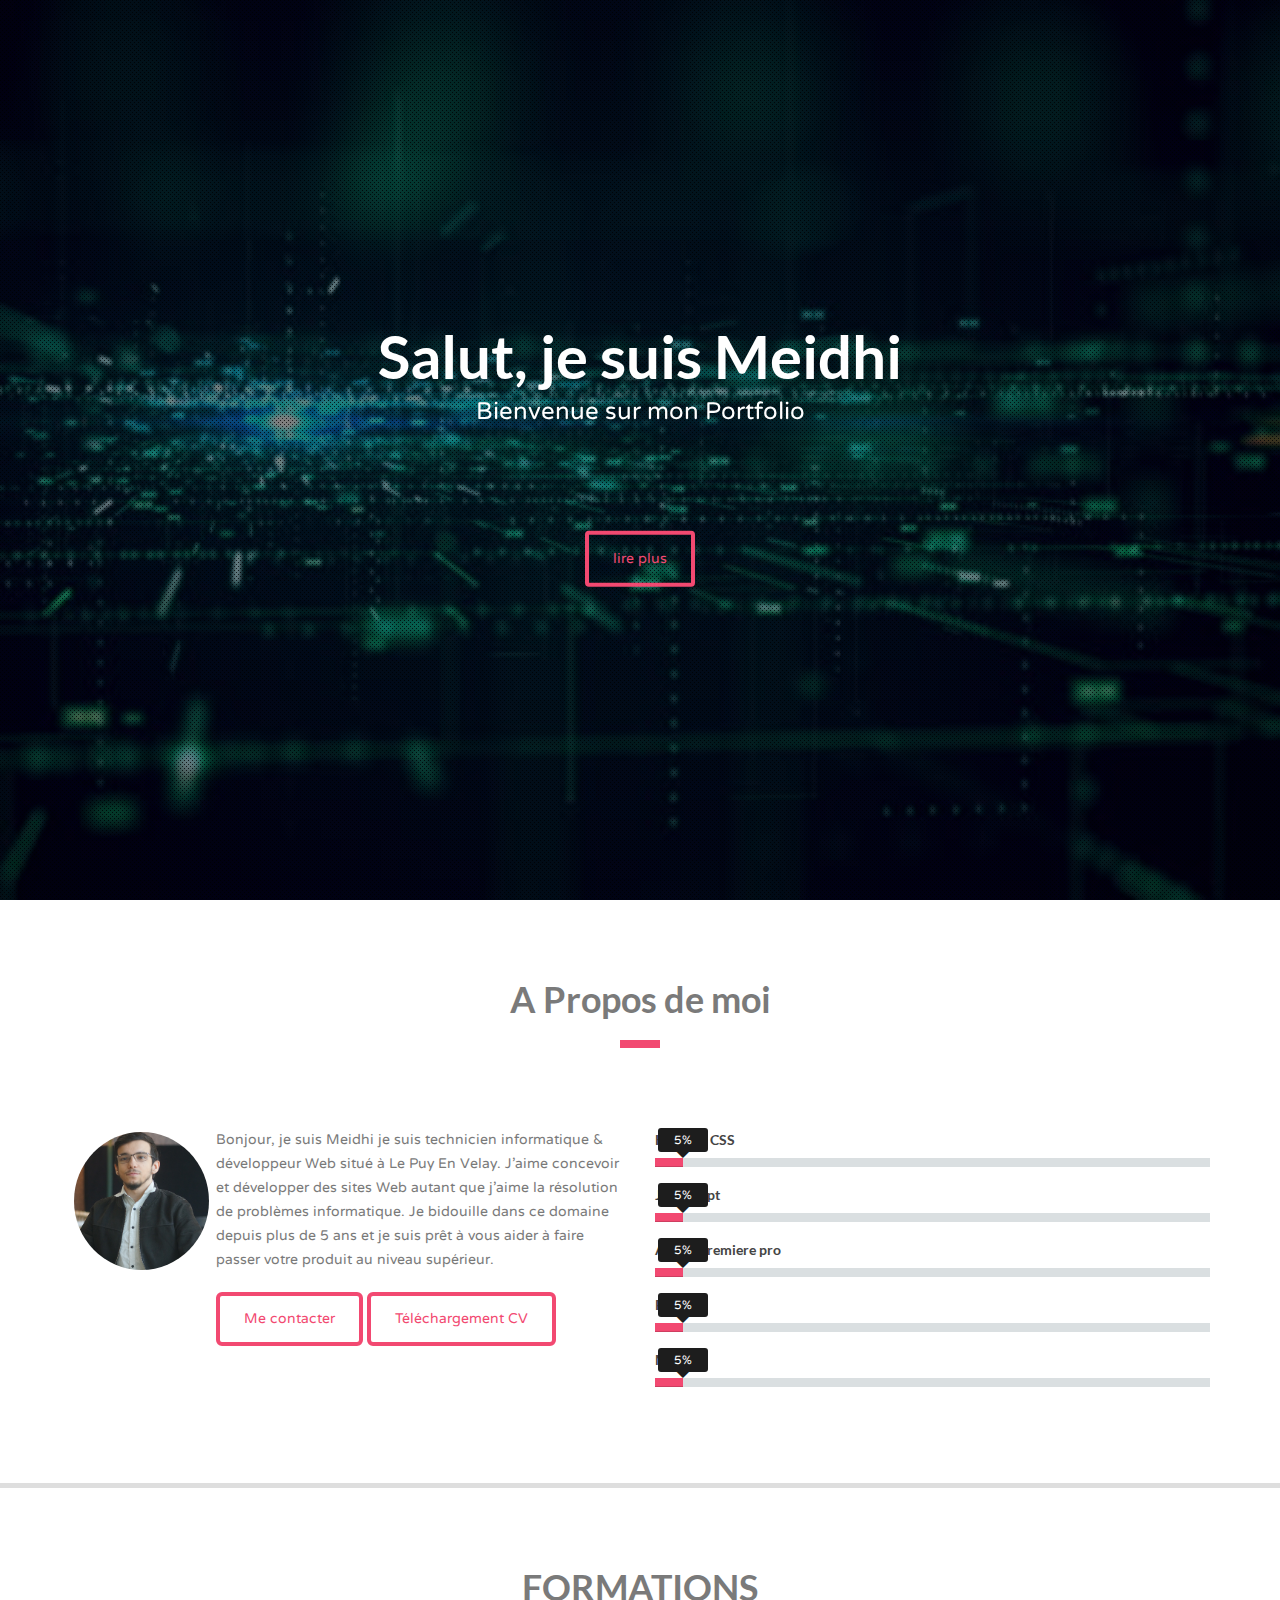
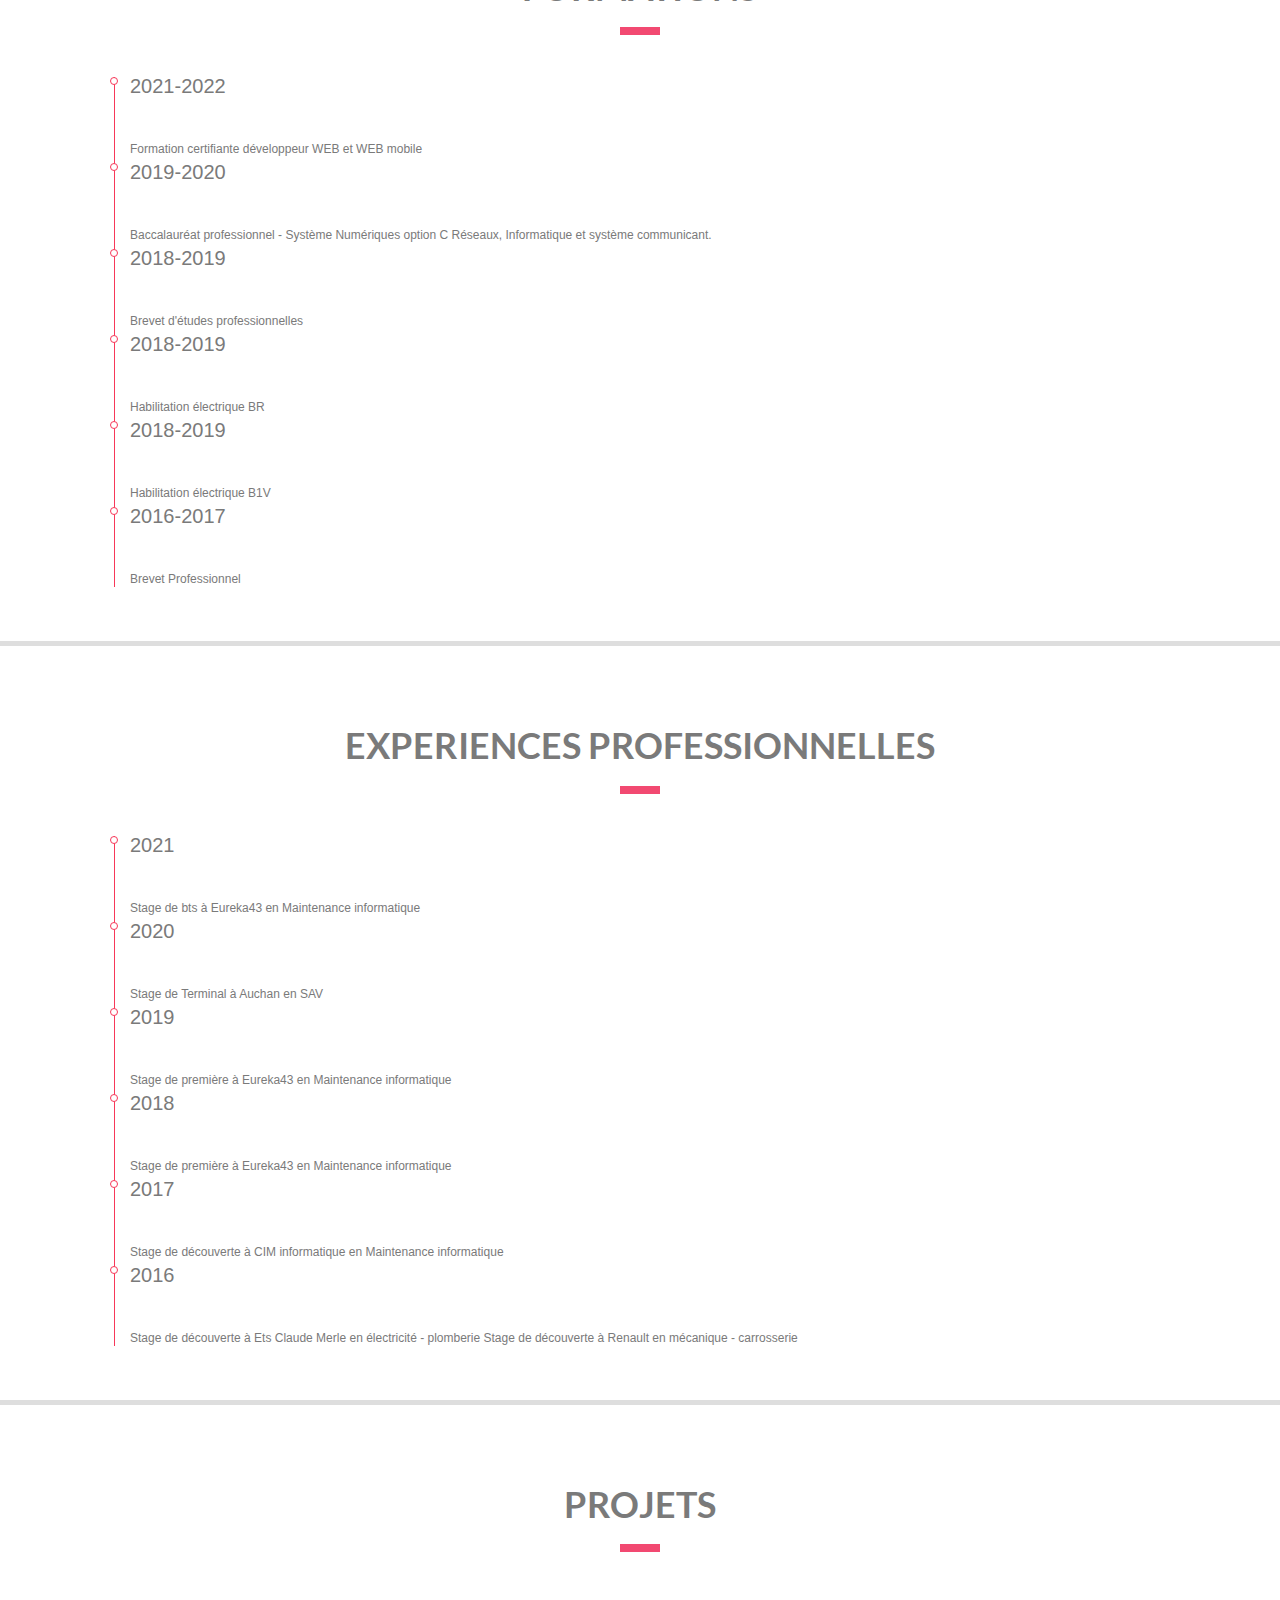
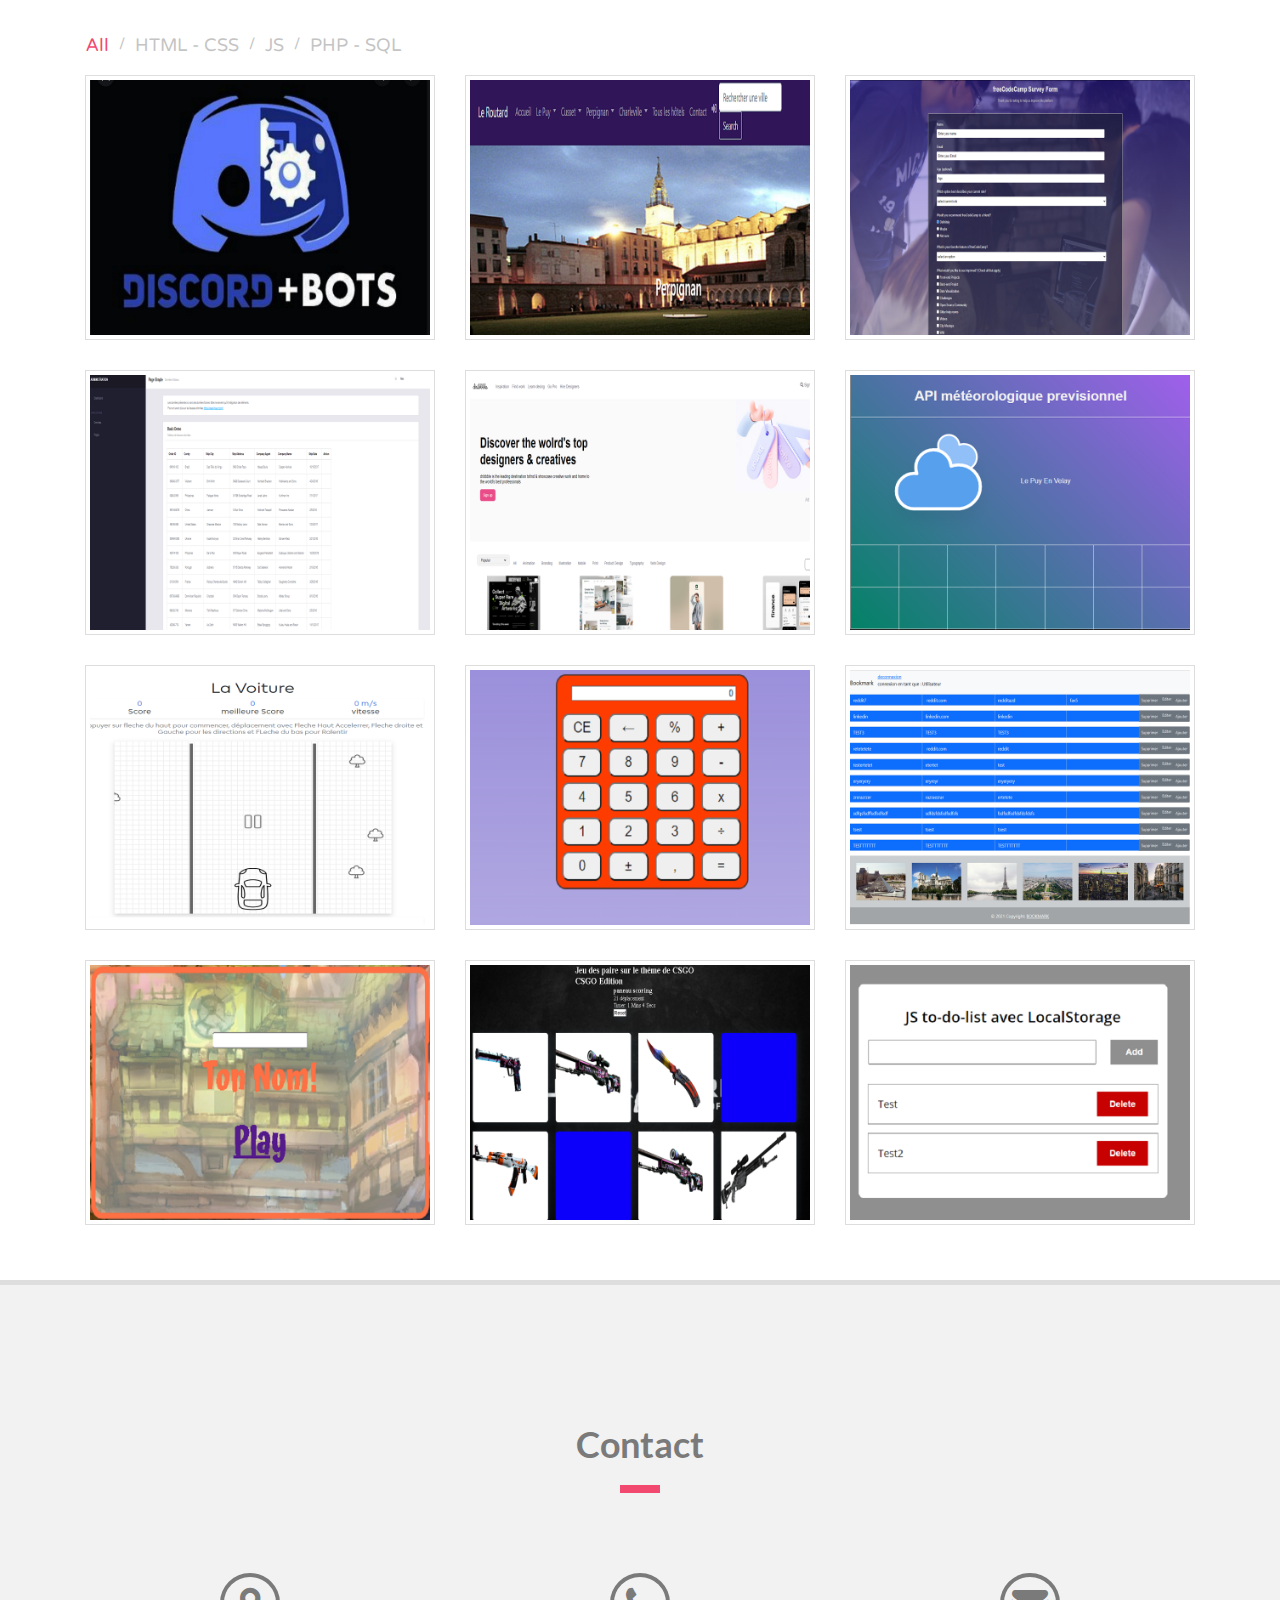
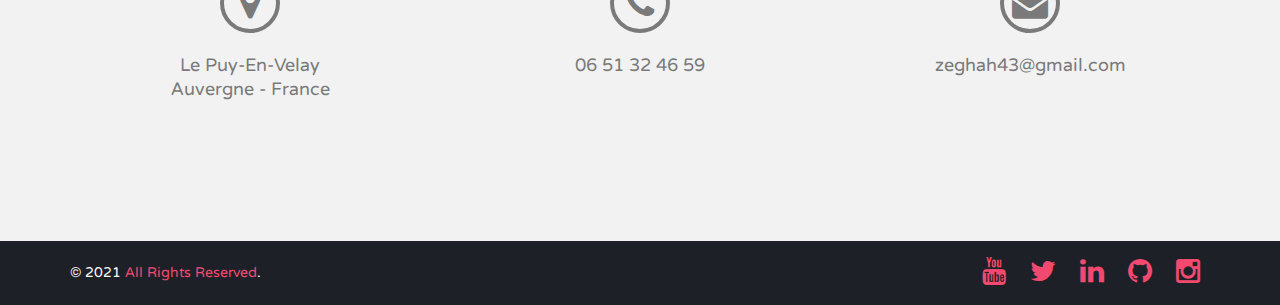
==== index.html @ a4dbe5b5 "0" ====
<!DOCTYPE html>
<html lang="fr">
  <head>
    <meta charset="utf-8" />
    <meta name="viewport" content="width=device-width, initial-scale=1.0" />
    <meta name="description" content="" />
    <meta name="author" content="mxopolokill" />

    <!--incon perso entete site-->
    <link rel="icon" type="image/png" sizes="16x16" href="img/icon.png" />

    <title>Mon portfolio</title>

    <!-- Bootstrap CSS -->
    <link href="css/bootstrap.min.css" rel="stylesheet" />

    <!-- CSS  -->

    <link href="css/style.css" rel="stylesheet" />
    <link href="css/ekko-lightbox.css" rel="stylesheet" />
    <link href="css/flexslider.css" rel="stylesheet" />
    <link href="css/animate.min.css" rel="stylesheet" />
    <link href="font-awesome/css/font-awesome.min.css" rel="stylesheet" />
    <link href="css/bootstrap-theme.min.css" rel="stylesheet" />
  </head>

  <body>
    <!-- NavBar -->
    <div id="boxWrapp">
      <div class="main-nav clearfix">
        <!-- navbar -->
        <nav class="navbar navbar-inverse">
          <div class="container-fluid">
            <!-- groupage pour ecran mobile-->
            <div class="navbar-header">
              <button
                type="button"
                class="navbar-toggle"
                data-toggle="collapse"
                data-target="#NavCol"
              >
                <span class="sr-only">navigation</span>
                <span class="icon-bar"></span>
                <span class="icon-bar"></span>
                <span class="icon-bar"></span>
              </button>
            </div>
          </div>

          <!-- lien navbar, forms est autre contenu -->
          <div class="collapse navbar-collapse" id="NavCol">
            <ul class="nav navbar-nav navbar-right">
              <li class="current">
                <a href="#about" class="linear">Accueil</a>
              </li>

              <li><a href="#aboutMore" class="linear">About</a></li>
              <li><a href="#aboutMore2" class="linear">Formation</a></li>
              <li><a href="#aboutMore3" class="linear">Expérience</a></li>
              <li><a href="#work" class="linear">Projets</a></li>
              <li><a href="#contact" class="linear">Contact</a></li>
            </ul>
          </div>
        </nav>
        <!-- /navbar -->
      </div>
    </div>
    <!-- /NavBar -->

    <!-- Image Header -->
    <div id="about" class="header">
      <div class="maskHeader"></div>
      <div class="main-caption">
        <!-- slide -->
        <div id="flex-head" class="flexslider">
          <ul class="slides">
            <li>
              <h1>Salut, je suis Meidhi</h1>
              <h2>Bienvenue sur mon Portfolio</h2>
            </li>
            <li>
              <h1>je suis technicien informatique & développeur Web</h1>
              <h2>
                Passionné par la résolution de problèmes informatique avec
                simplicité.
              </h2>
            </li>
            <li>
              <h1>je suis Community Manager pour UNAGI ESPORT</h1>
              <h2>La Gestion de groupe et de projets interessant</h2>
            </li>
          </ul>
        </div>
        <!-- /slide -->
        <a
          href="#aboutMore"
          class="btn btnAbout btn-clear border-color color-primary btn-lglinear"
          >lire plus</a
        >
      </div>
    </div>

    <!-- contenu -->
    <div id="aboutMore" class="page">
      <div class="container">
        <div class="row">
          <div class="col-md-10 col-md-offset-1">
            <div class="build title-page">
              <h2 class="text-center">A Propos de moi</h2>
              <div class="line-title bg-primary"></div>
            </div>
          </div>
        </div>

        <div class="row">
          <div class="col-md-6">
            <div class="build main-about">
              <div class="row">
                <div class="col-md-3">
                  <div class="main-avatar text-center">
                    <div class="avatar img-thumbnail img-circle">
                      <img src="img/portfolio/avartar.png" alt="avatar" />
                    </div>
                  </div>
                </div>
                <div class="col-md-9">
                  <div class="about-content">
                    <p>
                      Bonjour, je suis Meidhi je suis technicien informatique &
                      développeur Web situé à Le Puy En Velay. J'aime concevoir
                      et développer des sites Web autant que j'aime la
                      résolution de problèmes informatique. Je bidouille dans ce
                      domaine depuis plus de 5 ans et je suis prêt à vous aider
                      à faire passer votre produit au niveau supérieur.
                    </p>
                    <a
                      href="#contact"
                      class="btn btn-clear btn-lg border-color linear hire"
                      >Me contacter</a
                    >
                    <a
                      href="./projets/cv/CV.pdf"
                      class="btn btn-clear btn-lg border-color linear hire"
                      >Téléchargement CV</a
                    >
                  </div>
                </div>
              </div>
            </div>
          </div>
          <!--/contenu -->

          <!--Progress Bar-->
          <div class="col-md-6">
            <div class="build progressbar-a">
              <div class="wrapp-progress">
                <p class="pull-left">HTML & CSS</p>
                <div class="progress">
                  <div
                    class="progress-bar clearfix"
                    role="progressbar"
                    aria-valuenow="80"
                    aria-valuemin="0"
                    aria-valuemax="100"
                    style="width: 0%"
                  >
                    <span class="precent-value"></span>
                    <i class="fa fa-caret-down"></i>
                  </div>
                </div>
              </div>

              <div class="wrapp-progress">
                <p class="pull-left">JavaScript</p>
                <div class="progress">
                  <div
                    class="progress-bar clearfix"
                    role="progressbar"
                    aria-valuenow="65"
                    aria-valuemin="0"
                    aria-valuemax="100"
                    style="width: 0%"
                  >
                    <span class="precent-value"></span>
                    <i class="fa fa-caret-down"></i>
                  </div>
                </div>
              </div>

              <div class="wrapp-progress">
                <p class="pull-left">Adobe premiere pro</p>
                <div class="progress">
                  <div
                    class="progress-bar clearfix"
                    role="progressbar"
                    aria-valuenow="95"
                    aria-valuemin="0"
                    aria-valuemax="100"
                    style="width: 0%"
                  >
                    <span class="precent-value"></span>
                    <i class="fa fa-caret-down"></i>
                  </div>
                </div>
              </div>

              <div class="wrapp-progress">
                <p class="pull-left">PHP</p>
                <div class="progress">
                  <div
                    class="progress-bar clearfix"
                    role="progressbar"
                    aria-valuenow="55"
                    aria-valuemin="0"
                    aria-valuemax="100"
                    style="width: 0%"
                  >
                    <span class="precent-value"></span>
                    <i class="fa fa-caret-down"></i>
                  </div>
                </div>
              </div>

              <div class="wrapp-progress">
                <p class="pull-left">MYSQL</p>
                <div class="progress">
                  <div
                    class="progress-bar clearfix"
                    role="progressbar"
                    aria-valuenow="89"
                    aria-valuemin="0"
                    aria-valuemax="100"
                    style="width: 0%"
                  >
                    <span class="precent-value"></span>
                    <i class="fa fa-caret-down"></i>
                  </div>
                </div>
              </div>
            </div>
          </div>
          <!--/Progress Bar-->
        </div>
      </div>
    </div>
    <!-- /contenu -->

    <!-- FORMATION -->
    <div id="aboutMore2" class="page">
      <div class="container">
        <div class="row">
          <div class="col-md-10 col-md-offset-1">
            <div class="build title-page">
              <h2 class="text-center">FORMATIONS</h2>
              <div class="line-title bg-primary"></div>
            </div>
          </div>
        </div>
        <div class="_3wCF1MbG">
          <ul class="_33F3d3wx" data-test-selector="item-detail-attributes">
            <li class="_1kjZq8SW">
              <div class="_1_wPcfxg">
                <div class="_2N8qvg4M">
                  <h2 class="_30Ix8WH2">2021-2022</h2>
                  <span class="MXvEtw85"
                    >Formation certifiante développeur WEB et WEB mobile</span
                  >
                </div>
              </div>
            </li>
            <li class="_1kjZq8SW">
              <div class="_1_wPcfxg">
                <div class="_2N8qvg4M">
                  <h2 class="_30Ix8WH2">2019-2020</h2>
                  <span class="MXvEtw85"
                    >Baccalauréat professionnel - Système Numériques option C
                    Réseaux, Informatique et système communicant.</span
                  >
                </div>
              </div>
            </li>

            <li class="_1kjZq8SW">
              <div class="_1_wPcfxg">
                <div class="_2N8qvg4M">
                  <h2 class="_30Ix8WH2">2018-2019</h2>
                  <span class="MXvEtw85">Brevet d'études professionnelles</span>
                </div>
              </div>
            </li>

            <li class="_1kjZq8SW">
              <div class="_1_wPcfxg">
                <div class="_2N8qvg4M">
                  <h2 class="_30Ix8WH2">2018-2019</h2>
                  <span class="MXvEtw85">Habilitation électrique BR</span>
                </div>
              </div>
            </li>

            <li class="_1kjZq8SW">
              <div class="_1_wPcfxg">
                <div class="_2N8qvg4M">
                  <h2 class="_30Ix8WH2">2018-2019</h2>
                  <span class="MXvEtw85">Habilitation électrique B1V</span>
                </div>
              </div>
            </li>

            <li class="_1kjZq8SW">
              <div class="_1_wPcfxg">
                <div class="_2N8qvg4M">
                  <h2 class="_30Ix8WH2">2016-2017</h2>
                  <span class="MXvEtw85">Brevet Professionnel</span>
                </div>
              </div>
            </li>
          </ul>
        </div>
      </div>
    </div>
    <!--/formation -->

    <!-- Expérience -->
    <div id="aboutMore3" class="page">
      <div class="container">
        <div class="row">
          <div class="col-md-10 col-md-offset-1">
            <div class="build title-page">
              <h2 class="text-center">EXPERIENCES PROFESSIONNELLES</h2>
              <div class="line-title bg-primary"></div>
            </div>
          </div>
        </div>
        <div class="_3wCF1MbG">
          <ul class="_33F3d3wx" data-test-selector="item-detail-attributes">
            <li class="_1kjZq8SW">
              <div class="_1_wPcfxg">
                <div class="_2N8qvg4M">
                  <h2 class="_30Ix8WH2">2021</h2>
                  <span class="MXvEtw85"
                    >Stage de bts à Eureka43 en Maintenance informatique</span
                  >
                </div>
              </div>
            </li>

            <li class="_1kjZq8SW">
              <div class="_1_wPcfxg">
                <div class="_2N8qvg4M">
                  <h2 class="_30Ix8WH2">2020</h2>
                  <span class="MXvEtw85"
                    >Stage de Terminal à Auchan en SAV</span
                  >
                </div>
              </div>
            </li>

            <li class="_1kjZq8SW">
              <div class="_1_wPcfxg">
                <div class="_2N8qvg4M">
                  <h2 class="_30Ix8WH2">2019</h2>
                  <span class="MXvEtw85"
                    >Stage de première à Eureka43 en Maintenance
                    informatique</span
                  >
                </div>
              </div>
            </li>

            <li class="_1kjZq8SW">
              <div class="_1_wPcfxg">
                <div class="_2N8qvg4M">
                  <h2 class="_30Ix8WH2">2018</h2>
                  <span class="MXvEtw85"
                    >Stage de première à Eureka43 en Maintenance
                    informatique</span
                  >
                </div>
              </div>
            </li>
            <li class="_1kjZq8SW">
              <div class="_1_wPcfxg">
                <div class="_2N8qvg4M">
                  <h2 class="_30Ix8WH2">2017</h2>
                  <span class="MXvEtw85"
                    >Stage de découverte à CIM informatique en Maintenance
                    informatique</span
                  >
                </div>
              </div>
            </li>

            <li class="_1kjZq8SW">
              <div class="_1_wPcfxg">
                <div class="_2N8qvg4M">
                  <h2 class="_30Ix8WH2">2016</h2>
                  <span class="MXvEtw85"
                    >Stage de découverte à Ets Claude Merle en électricité -
                    plomberie</span
                  >
                  <span class="MXvEtw85"
                    >Stage de découverte à Renault en mécanique -
                    carrosserie</span
                  >
                </div>
              </div>
            </li>
          </ul>
        </div>
      </div>
    </div>
    <!-- /Expérience -->

    <!-- Portfolio -->
    <div id="work" class="page clearfix">
      <div class="container">
        <div class="row">
          <div class="col-md-10 col-md-offset-1">
            <div class="build title-page">
              <h2 class="text-center">PROJETS</h2>
              <div class="line-title bg-primary"></div>
            </div>
          </div>
        </div>
        <div class="col-md-12">
          <ul id="filterOptions" class="clearfix">
            <li class="cur">
              <a class="btn btn-link linear" href="#" data-group="all">All</a>
            </li>
            <li><span>/</span></li>
            <li>
              <a class="btn btn-link linear" href="#" data-group="HTML - CSS"
                >HTML - CSS</a
              >
            </li>
            <li><span>/</span></li>
            <li>
              <a class="btn btn-link linear" href="#" data-group="JS">JS</a>
            </li>
            <li><span>/</span></li>
            <li>
              <a class="btn btn-link linear" href="#" data-group="PHP - SQL"
                >PHP - SQL</a
              >
            </li>
          </ul>
        </div>
        <div class="col-md-12">
          <div class="folio-content clearfix">
            <div class="row">
              <div class="container_folio clearfix gallery" id="grid">
                <div
                  class="col-xs-12 col-sm-4 col-md-4 box"
                  data-groups='["all", "JS"]'
                >
                  <div class="folio-img">
                    <div class="portfolio-item">
                      <div class="thumbnail">
                        <div class="thumb-img">
                          <div class="link-attr">
                            <a
                              href="img/portfolio/BOTDISCORD.png"
                              data-gallery="global-gallery"
                              data-parent=""
                              data-toggle="lightbox"
                              data-title="BOT discord - NodeJS"
                              class="link-search animated linear"
                              ><i class="fa fa-search"></i
                            ></a>
                            <a
                              href="https://github.com/mxopolokill/mon-bot47"
                              class="link-chain animated linear"
                            >
                              <i class="fa fa-chain"></i>
                            </a>
                          </div>
                          <img
                            class="linear img-portfolio img-responsive"
                            src="img/portfolio/BOTDISCORD.png"
                            alt="This Is Image"
                          />
                          <div class="folio-caption">
                            <i class="fa fa-caret-up"></i>
                            <p>BOT discord - NodeJS</p>
                          </div>
                        </div>
                      </div>
                    </div>
                  </div>
                </div>
                <div
                  class="col-xs-12 col-sm-4 col-md-4 box"
                  data-groups='["all", "PHP - SQL"]'
                >
                  <div class="folio-img">
                    <div class="portfolio-item">
                      <div class="thumbnail">
                        <div class="thumb-img">
                          <div class="link-attr">
                            <a
                              href="img/portfolio/SitePHP.png"
                              data-gallery="global-gallery"
                              data-parent=""
                              data-toggle="lightbox"
                              data-title="Mon premier Site PHP"
                              class="link-search animated linear"
                              ><i class="fa fa-search"></i
                            ></a>
                            <a
                              href="https://github.com/mxopolokill/Site-internet"
                              class="link-chain animated linear"
                              ><i class="fa fa-chain"></i
                            ></a>
                          </div>
                          <img
                            class="linear img-portfolio img-responsive"
                            src="img/portfolio/SitePHP.png"
                            alt="This Is Image"
                          />
                          <div class="link">
                            <a href="#">Mon premier Site PHP</a>
                          </div>
                          <div class="folio-caption">
                            <i class="fa fa-caret-up"></i>
                            <p>Mon premier Site PHP</p>
                          </div>
                        </div>
                      </div>
                    </div>
                  </div>
                </div>
                <div
                  class="col-xs-12 col-sm-4 col-md-4 box"
                  data-groups='["all",  "HTML - CSS"]'
                >
                  <div class="folio-img">
                    <div class="portfolio-item">
                      <div class="thumbnail">
                        <div class="thumb-img">
                          <div class="link-attr">
                            <a
                              href="img/portfolio/Formulaire.png"
                              data-gallery="global-gallery"
                              data-parent=""
                              data-toggle="lightbox"
                              data-title="Formulaire - html CSS"
                              class="link-search animated linear"
                              ><i class="fa fa-search"></i
                            ></a>
                            <a
                              href="https://github.com/mxopolokill/Brief/tree/main/1-d%C3%A9buter_en_HTML-CSS/projet%202%20-%20Formulaire"
                              class="link-chain animated linear"
                              ><i class="fa fa-chain"></i
                            ></a>
                          </div>
                          <img
                            class="linear img-portfolio img-responsive"
                            src="img/portfolio/Formulaire.png"
                            alt="This Is Image"
                          />
                          <div class="link">
                            <a href="#">Formulaire - html CSS</a>
                          </div>
                          <div class="folio-caption">
                            <i class="fa fa-caret-up"></i>
                            <p>Formulaire - html CSS</p>
                          </div>
                        </div>
                      </div>
                    </div>
                  </div>
                </div>
                <div
                  class="col-xs-12 col-sm-4 col-md-4 box"
                  data-groups='["all", "HTML - CSS"]'
                >
                  <div class="folio-img">
                    <div class="portfolio-item">
                      <div class="thumbnail">
                        <div class="thumb-img">
                          <div class="link-attr">
                            <a
                              href="img/portfolio/Administration.png"
                              data-gallery="global-gallery"
                              data-parent=""
                              data-toggle="lightbox"
                              data-title="Panel Administration - html CSS"
                              class="link-search animated linear"
                              ><i class="fa fa-search"></i
                            ></a>
                            <a
                              href="https://github.com/mxopolokill/Brief/tree/main/1-d%C3%A9buter_en_HTML-CSS/Projet_3-Maquette_administration"
                              class="link-chain animated linear"
                              ><i class="fa fa-chain"></i
                            ></a>
                          </div>
                          <img
                            class="linear img-portfolio img-responsive"
                            src="img/portfolio/Administration.png"
                            alt="This Is Image"
                          />
                          <div class="link">
                            <a href="#">Panel Administration - html CSS</a>
                          </div>
                          <div class="folio-caption">
                            <i class="fa fa-caret-up"></i>
                            <p>Panel Administration - html CSS</p>
                          </div>
                        </div>
                      </div>
                    </div>
                  </div>
                </div>
                <div
                  class="col-xs-12 col-sm-4 col-md-4 box"
                  data-groups='["all", "HTML - CSS"]'
                >
                  <div class="folio-img">
                    <div class="portfolio-item">
                      <div class="thumbnail">
                        <div class="thumb-img">
                          <div class="link-attr">
                            <a
                              href="img/portfolio/dribble.png"
                              data-gallery="global-gallery"
                              data-parent=""
                              data-toggle="lightbox"
                              data-title="Maquette Site Dribbble"
                              class="link-search animated linear"
                              ><i class="fa fa-search"></i
                            ></a>
                            <a
                              href="https://github.com/mxopolokill/Brief/tree/main/2%20-%20Analyse%20d'une%20page%20web%2C%20maquettage%20%20int%C3%A9gration"
                              class="link-chain animated linear"
                              ><i class="fa fa-chain"></i
                            ></a>
                          </div>
                          <img
                            class="linear img-portfolio img-responsive"
                            src="img/portfolio/dribble.png"
                            alt="This Is Image"
                          />
                          <div class="link">
                            <a href="#">Maquette Site Dribbble</a>
                          </div>
                          <div class="folio-caption">
                            <i class="fa fa-caret-up"></i>
                            <p>Maquette Site Dribbble</p>
                          </div>
                        </div>
                      </div>
                    </div>
                  </div>
                </div>
                <div
                  class="col-xs-12 col-sm-4 col-md-4 box"
                  data-groups='["all", "JS"]'
                >
                  <div class="folio-img">
                    <div class="portfolio-item">
                      <div class="thumbnail">
                        <div class="thumb-img">
                          <div class="link-attr">
                            <a
                              href="img/portfolio/meteo.png"
                              data-gallery="global-gallery"
                              data-parent=""
                              data-toggle="lightbox"
                              data-title="API METEO -JS"
                              class="link-search animated linear"
                              ><i class="fa fa-search"></i
                            ></a>
                            <a
                              href="https://github.com/mxopolokill/Brief/tree/main/JS/meteo"
                              class="link-chain animated linear"
                              ><i class="fa fa-chain"></i
                            ></a>
                          </div>
                          <img
                            class="linear img-portfolio img-responsive"
                            src="img/portfolio/meteo.png"
                            alt="This Is Image"
                          />
                          <div class="link"><a href="#">API METEO -JS</a></div>
                          <div class="folio-caption">
                            <i class="fa fa-caret-up"></i>
                            <p>API METEO -JS</p>
                          </div>
                        </div>
                      </div>
                    </div>
                  </div>
                </div>
                <div
                  class="col-xs-12 col-sm-4 col-md-4 box"
                  data-groups='["all",  "JS"]'
                >
                  <div class="folio-img">
                    <div class="portfolio-item">
                      <div class="thumbnail">
                        <div class="thumb-img">
                          <div class="link-attr">
                            <a
                              href="img/portfolio/voiture.png"
                              data-gallery="global-gallery"
                              data-parent=""
                              data-toggle="lightbox"
                              data-title="La Voiture - JS"
                              class="link-search animated linear"
                              ><i class="fa fa-search"></i
                            ></a>
                            <a
                              href="./projets/la voiture/index.html"
                              class="link-chain animated linear"
                              ><i class="fa fa-chain"></i
                            ></a>
                          </div>
                          <img
                            class="linear img-portfolio img-responsive"
                            src="img/portfolio/voiture.png"
                            alt="This Is Image"
                          />
                          <div class="link">
                            <a href="#">La Voiture - JS</a>
                          </div>
                          <div class="folio-caption">
                            <i class="fa fa-caret-up"></i>
                            <p>La Voiture - JS</p>
                          </div>
                        </div>
                      </div>
                    </div>
                  </div>
                </div>
                <div
                  class="col-xs-12 col-sm-4 col-md-4 box"
                  data-groups='["all",  "JS"]'
                >
                  <div class="folio-img">
                    <div class="portfolio-item">
                      <div class="thumbnail">
                        <div class="thumb-img">
                          <div class="link-attr">
                            <a
                              href="img/portfolio/calculatrice.png"
                              data-gallery="global-gallery"
                              data-parent=""
                              data-toggle="lightbox"
                              data-title="Calculatrice - JS"
                              class="link-search animated linear"
                              ><i class="fa fa-search"></i
                            ></a>
                            <a
                              href="./projets/calculatrice/index.html"
                              class="link-chain animated linear"
                              ><i class="fa fa-chain"></i
                            ></a>
                          </div>
                          <img
                            class="linear img-portfolio img-responsive"
                            src="img/portfolio/calculatrice.png"
                            alt="This Is Image"
                          />
                          <div class="link">
                            <a href="#">Calculatrice - JS</a>
                          </div>
                          <div class="folio-caption">
                            <i class="fa fa-caret-up"></i>
                            <p>Calculatrice - JS</p>
                          </div>
                        </div>
                      </div>
                    </div>
                  </div>
                </div>
                <div
                  class="col-xs-12 col-sm-4 col-md-4 box"
                  data-groups='["all", "PHP - SQL"]'
                >
                  <div class="folio-img">
                    <div class="portfolio-item">
                      <div class="thumbnail">
                        <div class="thumb-img">
                          <div class="link-attr">
                            <a
                              href="img/portfolio/PHPSQL.png"
                              data-gallery="global-gallery"
                              data-parent=""
                              data-toggle="lightbox"
                              data-title="Site php with SQL"
                              class="link-search animated linear"
                              ><i class="fa fa-search"></i
                            ></a>
                            <a
                              href="https://github.com/mxopolokill/Brief/tree/main/3%20-%20Les%20bases%20en%20PHP%20et%20base%20de%20donn%C3%A9es"
                              class="link-chain animated linear"
                              ><i class="fa fa-chain"></i
                            ></a>
                          </div>
                          <img
                            class="linear img-portfolio img-responsive"
                            src="img/portfolio/PHPSQL.png"
                            alt="This Is Image"
                          />
                          <div class="link">
                            <a href="#">Site php with SQL</a>
                          </div>
                          <div class="folio-caption">
                            <i class="fa fa-caret-up"></i>
                            <p>Site php with SQL</p>
                          </div>
                        </div>
                      </div>
                    </div>
                  </div>
                </div>
                <div
                  class="col-xs-12 col-sm-4 col-md-4 box"
                  data-groups='["all", "JS"]'
                >
                  <div class="folio-img">
                    <div class="portfolio-item">
                      <div class="thumbnail">
                        <div class="thumb-img">
                          <div class="link-attr">
                            <a
                              href="img/portfolio/cassebrique.png"
                              data-gallery="global-gallery"
                              data-parent=""
                              data-toggle="lightbox"
                              data-title="casse brique - JS"
                              class="link-search animated linear"
                              ><i class="fa fa-search"></i
                            ></a>
                            <a
                              href="https://github.com/mxopolokill/Brief/tree/main/5%20-%20cr%C3%A9ation%20d'un%20jeu%202D/picnic-break"
                              class="link-chain animated linear"
                              ><i class="fa fa-chain"></i
                            ></a>
                          </div>
                          <img
                            class="linear img-portfolio img-responsive"
                            src="img/portfolio/cassebrique.png"
                            alt="This Is Image"
                          />
                          <div class="link">
                            <a href="#">Jeu 2D casse brique - JS</a>
                          </div>
                          <div class="folio-caption">
                            <i class="fa fa-caret-up"></i>
                            <p>Jeu 2D casse brique - JS</p>
                          </div>
                        </div>
                      </div>
                    </div>
                  </div>
                </div>
                <div
                  class="col-xs-12 col-sm-4 col-md-4 box"
                  data-groups='["all", "JS"]'
                >
                  <div class="folio-img">
                    <div class="portfolio-item">
                      <div class="thumbnail">
                        <div class="thumb-img">
                          <div class="link-attr">
                            <a
                              href="img/portfolio/jeudepaire.png"
                              data-gallery="global-gallery"
                              data-parent=""
                              data-toggle="lightbox"
                              data-title="memory Game - JS"
                              class="link-search animated linear"
                              ><i class="fa fa-search"></i
                            ></a>
                            <a
                              href="./projets/jeudepaire/index.html"
                              class="link-chain animated linear"
                              ><i class="fa fa-chain"></i
                            ></a>
                          </div>
                          <img
                            class="linear img-portfolio img-responsive"
                            src="img/portfolio/jeudepaire.png"
                            alt="This Is Image"
                          />
                          <div class="link">
                            <a href="#">memory Game - JS</a>
                          </div>
                          <div class="folio-caption">
                            <i class="fa fa-caret-up"></i>
                            <p>memory Game - JS</p>
                          </div>
                        </div>
                      </div>
                    </div>
                  </div>
                </div>
                <div
                  class="col-xs-12 col-sm-4 col-md-4 box"
                  data-groups='["all", "JS"]'
                >
                  <div class="folio-img">
                    <div class="portfolio-item">
                      <div class="thumbnail">
                        <div class="thumb-img">
                          <div class="link-attr">
                            <a
                              href="img/portfolio/To-Do-List.png"
                              data-gallery="global-gallery"
                              data-parent=""
                              data-toggle="lightbox"
                              data-title="To-Do-List LocalStorage - JS"
                              class="link-search animated linear"
                              ><i class="fa fa-search"></i
                            ></a>
                            <a
                              href="./projets/Tododlist avec storage local/index.html"
                              class="link-chain animated linear"
                              ><i class="fa fa-chain"></i
                            ></a>
                          </div>
                          <img
                            class="linear img-portfolio img-responsive"
                            src="img/portfolio/To-Do-List.png"
                            alt="This Is Image"
                          />
                          <div class="link">
                            <a href="#">To-Do-List LocalStorage - JS</a>
                          </div>
                          <div class="folio-caption">
                            <i class="fa fa-caret-up"></i>
                            <p>To-Do-List LocalStorage - JS</p>
                          </div>
                        </div>
                      </div>
                    </div>
                  </div>
                </div>
              </div>
            </div>
          </div>
        </div>
      </div>
    </div>
    <!-- /Portfolio -->

    <!--contact-->
    <div id="contact" class="page page-bgcolor">
      <div class="container">
        <div class="row">
          <div class="col-md-10 col-md-offset-1">
            <div class="build title-page">
              <h2 class="text-center">Contact</h2>
              <div class="line-title bg-primary"></div>
            </div>
          </div>
        </div>

        <div class="row">
          <div class="col-md-4">
            <div class="build contact clearfix text-center">
              <span class="fa fa-map-marker"></span>
              <p>Le Puy-En-Velay<br />Auvergne - France</p>
              <p></p>
            </div>
          </div>
          <div class="col-md-4">
            <div class="build contact clearfix text-center">
              <span class="fa fa-phone"></span>
              <p><a href="Tel:+330651324659">06 51 32 46 59</a></p>
            </div>
          </div>
          <div class="col-md-4">
            <div class="build contact clearfix text-center">
              <span class="fa fa-envelope"></span>
              <p>
                <a href="mailto:zeghah43@gmail.com" target="_blank"
                  >zeghah43@gmail.com</a
                >
              </p>
            </div>
          </div>
        </div>
      </div>
    </div>
    <!--/contact-->

    <!-- Footer -->
    <footer class="bg-black">
      <div class="container">
        <div class="row">
          <div class="col-md-6">
            <div class="cp-right">
              <p>
                &copy; 2021
                <a href="#about" class="color-primary linear"
                  >All Rights Reserved</a
                >.
              </p>
            </div>
          </div>

          <div class="col-md-6 text-right">
            <ul class="list-inline">
              <li>
                <a
                  href="https://www.youtube.com/c/mxopolokill"
                  class="socIcon color-primary linear"
                  ><i class="fa fa-youtube fa-2x"></i
                ></a>
              </li>
              <li>
                <a
                  href="https://twitter.com/mxopolokill43"
                  class="socIcon color-primary linear"
                  ><i class="fa fa-twitter fa-2x"></i
                ></a>
              </li>
              <li>
                <a
                  href="https://www.linkedin.com/in/meidhi-zeghdoud/"
                  class="socIcon color-primary linear"
                  ><i class="fa fa-linkedin fa-2x"></i
                ></a>
              </li>
              <li>
                <a
                  href="https://github.com/mxopolokill"
                  class="socIcon color-primary linear"
                  ><i class="fa fa-github fa-2x"></i
                ></a>
              </li>
              <li>
                <a
                  href="https://www.instagram.com/mxopolokill/ "
                  class="socIcon color-primary linear"
                  ><i class="fa fa-instagram fa-2x"></i
                ></a>
              </li>
            </ul>
          </div>
        </div>
      </div>
    </footer>
    <!-- /Footer -->

    <!-- JavaScript -->

    <script src="js/jquery-1.10.2.js"></script>
    <script src="js/bootstrap.js"></script>
    <script src="js/jquery.sticky.js"></script>
    <script src="js/jquery.nav.js"></script>
    <script src="js/jquery.scrollTo.js"></script>
    <script src="js/jquery.flexslider.js"></script>
    <script src="js/ekko-lightbox.js"></script>
    <script src="js/jquery.easing.1.3.js"></script>
    <script src="js/jquery.shuffle.js"></script>
    <script src="js/script.js"></script>
    <!-- /JavaScript -->
  </body>
</html>
---- css/style.css ----
/*le style globale */

@font-face {
  font-family: "VerelaRound";
  src: url("VarelaRound-Regular.eot");
  src: url("VarelaRound-Regular.eot?#iefix") format("embedded-opentype"),
    url("VarelaRound-Regular.ttf") format("truetype"),
    url("VarelaRound-Regular.svg#svgFontName") format("svg");
}
@font-face {
  font-family: "Lato";
  src: url("Lato-Bold.ttf");
}

html,
body {
  height: 100%;
  width: 100%;
  color: #7a7a7a;
  line-height: 24px;
}

h1,
.h1,
h2,
.h2,
h3,
.h3 {
  margin-top: 0px;
  margin-bottom: 0;
  padding: 20px 0;
}

p,
a {
  font-family: "VerelaRound";
}

img {
  max-width: 125%;
}
#boxWrapp {
  width: 140%;
  margin: 0 auto;
  padding: 0;
  overflow: hidden;
}
.build {
  padding: 40px 0;
  margin: 0;
}

.build ul {
  padding: 0;
  margin: 0;
  list-style: none;
  position: relative;
}
.btn-clear {
  border: 4px solid;
}
.btn {
  font-size: 14px;
}

/*  header  */
.header {
  background: url(../img/bghead2.jpg) no-repeat center fixed;
  -webkit-background-size: cover;
  -moz-background-size: cover;
  -o-background-size: cover;
  background-size: cover;
  filter: progid:DXImageTransform.Microsoft.AlphaImageLoader(src='.myBackground.jpg', sizingMethod='scale');
  -ms-filter: "progid:DXImageTransform.Microsoft.AlphaImageLoader(src='myBackground.jpg', sizingMethod='scale')";
}
/* slide */

.maskHeader {
  position: absolute;
  top: 0;
  left: 0;
  width: 100%;
  height: 100%;
  background: url(../img/pattern.png);
}

#flex-head h1 {
  font-family: "Lato";
  font-weight: 700;
  font-size: 60px;
  margin: 0;
  padding: 10px 0;
  color: #fff;
}
#flex-head {
  margin: 0 0 0;
  background: transparent;
  border: none;
  position: relative;
  -webkit-border-radius: 0px;
  -moz-border-radius: 0px;
  -o-border-radius: 0px;
  border-radius: 0px;
  -webkit-box-shadow: none;
  -moz-box-shadow: none;
  -o-box-shadow: none;
  box-shadow: none;
  zoom: 1;
}
#flex-head h2 {
  font-family: "VerelaRound";
  font-size: 24px;
  margin: 0;
  padding: 0 0 40px 0;
  color: #fff;
}
#flex-head .slides > li {
  position: relative;
}
#flex-head .flex-control-nav,
#flex-head .flex-direction-nav {
  display: none;
}

.main-caption {
  width: 100%;
  position: absolute;
  top: 50%;
  left: 0;
  transform: translate(0, -50%);
  -webkit-transform: translate(0, -50%);
  -moz-transform: translate(0, -50%);
  -ms-transform: translate(0, -50%);
  -o-transform: translate(0, -50%);
  text-align: center;
}

.btnAbout {
  color: #fff;
  font-size: 14px;
}
.btnAbout:hover {
  color: #fff;
}
.main-caption .btn-clear {
  padding: 14px 24px;
}

.main-caption .btn-clear:hover {
  border-color: #fff;
}

/*  Menu */
.main-nav {
  position: fixed;
  top: 0;
  display: none;
  width: 100%;
  min-height: 54px;
  z-index: 99;
}

.navbar {
  display: flex;
  flex-direction: column;
  border-radius: 0px;
  min-height: 54px;
  margin-bottom: 0px;
  width: 100%;
  z-index: 99;
  border: none;
  display: flex;
}
a.navbar-brand {
  float: left;
  height: inherit;
  padding: 3px 15px;
  font-size: 18px;
  line-height: 48px;
  color: #fff;
}
.navbar-inverse .navbar-brand {
  color: #fff;
  margin-left: -380% !important;
}
.navbar-nav > li > a {
  padding-top: 16px;
  padding-bottom: 13px;
  border-bottom: 5px solid transparent;
  font-size: 14px;
  text-transform: uppercase;
}

.navbar-inverse .navbar-nav > li > a {
  color: #fff;
}
.navbar-inverse .navbar-nav > li.current > a {
  text-decoration: none;
}
.navbar-nav > li.current > a,
.navbar-inverse .navbar-nav > li > a:hover {
  background: rgba(255, 255, 255, 0.1);
}

/*  titre page  */

.title-page {
  color: #7a7a7a;
}
.title-page h2 {
  position: relative;
  margin: 0;
  z-index: 77;
  padding: 0 0 20px 0;
  font-size: 36px;
  font-weight: 600;
  font-family: "Lato";
}
.line-title {
  width: 40px;
  height: 8px;
  margin: 0 auto;
}

/* Page Image Header */

.header {
  position: relative;
}
.linear {
  transition: all 75ms linear;
  -webkit-transition: all 80ms linear;
  -moz-transition: all 75ms linear;
  -ms-transition: all 80ms linear;
  -o-transition: all 75ms linear;
}
/* Intro */

.page {
  padding: 40px 0;
  position: relative;
  border-bottom: 5px solid #dedede;
}
.page:last-of-type {
  border-bottom: none;
  padding: 100px 0;
}
.page-bgcolor {
  background: #f2f2f2;
}
/* about us  */

.about-content p {
  font-size: 14px;
  padding-bottom: 20px;
  margin: 0;
}
.avatar {
  max-width: 120px;
}
.avatar img {
  border-radius: 50%;
  -webkit-border-radius: 50%;
  -moz-border-radius: 50%;
  -ms-border-radius: 50%;
  -o-border-radius: 50%;
}
.main-about img {
  margin-right: 20px;
}
.main-about .btn-clear {
  padding: 14px 24px;
}
.main-about .btn-clear:hover {
  color: #fff;
}
/*progress*/
.progress {
  height: 9px;
  background-color: #dadfe1;
  border-radius: 0px;
  -webkit-box-shadow: none;
  box-shadow: none;
  clear: both;
  margin: 6px 0 16px 0;
  overflow: inherit;
}
.progress-bar {
  position: relative;
  transition: all 200ms linear !important;
  -webkit-transition: all 200ms linear !important;
  -moz-transition: all 200ms linear !important;
  -ms-transition: all 200ms linear !important;
  -o-transition: all 200ms linear !important;
}
.wrapp-progress {
  position: relative;
  padding-top: 24px;
}
.wrapp-progress p {
  font-size: 14px;
  font-family: "Lato", sans-serif;
  color: #444444;
  font-weight: bold;
  margin: 0;
  padding: 0;
  line-height: 24px;
  position: absolute;
  left: 0;
  top: 0px;
}

.precent-value {
  color: #fff;
  font-size: 12px;
  line-height: 24px;
  position: absolute;
  right: -25px;
  top: -30px;
  height: 24px;
  width: 50px;
  background: #1d1d1d;
  border-radius: 3px;
  font-family: "VerelaRound";
}
.progress-bar i {
  font-size: 24px;
  color: #1d1d1d;
  position: absolute;
  right: -7px;
  top: -16px;
}
.progress {
  clear: both;
}

/*  Portfolio  */
ul#filterOptions {
  margin: 0;
  padding: 40px 0 0 0;
  list-style: none;
  display: table;
}

ul#filterOptions li {
  float: left;
  margin-right: -1px;
}
ul#filterOptions li span {
  padding: 10px 12px;
  display: block;
  color: #c4c4c4;
  padding: 0 10px;
  font-family: "VerelaRound";
}
ul#filterOptions li a {
  color: #c4c4c4;
  font-size: 18px;
  padding: 0;
}
ul#filterOptions li.cur a:hover {
  color: #1d2127;
}
ul#filterOptions li a:hover {
  text-decoration: none;
}
.folio-content {
  height: auto;
}
ul.container_folio {
  overflow: hidden;
}
ul.container_folio li.box {
  overflow: hidden;
  height: auto;
  display: block;
}
.box img {
  max-width: 100%;
}
.portfolio-item .thumbnail {
  margin: 0;
  position: relative;
}

.linear {
  transition: all 200ms linear;
  -webkit-transition: all 200ms linear;
  -moz-transition: all 200ms linear;
  -ms-transition: all 200ms linear;
  -o-transition: all 200ms linear;
}
.thumb-img {
  position: relative;
  overflow: hidden;
  background: #000;
}
.thumb-img img {
  display: block;

  -webkit-transform: scale(1, 1);
  -webkit-transition-timing-function: ease-out;
  -webkit-transition-duration: 50ms;
  -moz-transform: scale(1, 1);
  -moz-transition-timing-function: ease-out;
  -moz-transition-duration: 50ms;
}
.thumb-img:hover img,
.link-attr:hover .thumb-img > img {
  -webkit-transform: scale(1.05, 1.07);
  -webkit-transition-timing-function: ease-out;
  -webkit-transition-duration: 50ms;
  -moz-transform: scale(1.05, 1.07);
  -moz-transition-timing-function: ease-out;
  -moz-transition-duration: 50ms;
}
.thumb-img:hover img {
  opacity: 0.7;
}
.folio-img {
  padding: 15px 0;
}
.folio-caption {
  position: absolute;
  bottom: -58px;
  left: 0;
  background: #fff;
  width: 100%;
  max-height: 48px;
}
.folio-caption p {
  color: #1d2127;
  padding: 15px;
  margin: 0;
  text-align: center;
  font-size: 18px;
}
.folio-caption i {
  position: absolute;
  top: -9px;
  left: 50%;
  font-size: 32px;
  line-height: 9px;
  margin-left: -9px;
  color: #fff;
}
.portfolio-item {
  margin: 0;
  padding: 0 0;
}
.main-folio {
  margin: 0 auto;
  width: 100%;
  padding: 40px 0;
  position: relative;
  overflow: hidden;
}
.container_folio {
  margin: 0 0 0 0;
  padding: 0 0 40px 0;
  list-style: none;
  width: 100%;
  clear: both;
  position: relative;
  overflow: hidden;
}

.col-md-12 {
  clear: both;
}
.img-portfolio {
  margin: 0;
}

div.link {
  visibility: hidden;
  position: absolute;
  top: 0;
  color: #fff;
  font-size: 14px;
}

.thumbnail {
  border-radius: 0px;
}
.link-attr {
  width: 60%;
  position: absolute;
  top: 50%;
  left: 50%;
  transform: translate(-50%, -50%);
  -webkit-transform: translate(-50%, -50%);
  -moz-transform: translate(-50%, -50%);
  -ms-transform: translate(-50%, -50%);
  -o-transform: translate(-50%, -50%);
  text-align: center;
  z-index: 88;
}
.link-attr a {
  border: 3px solid #fff;
  -webkit-border-radius: 100%;
  -moz-border-radius: 100%;
  -o-border-radius: 100%;
  border-radius: 100%;
  width: 48px;
  height: 48px;
  background: transparent;
  padding: 10px 12px;
  color: #fff;
  animation-duration: 150ms;
  -webkit-animation-duration: 150ms;
  -moz-animation-duration: 150ms;
  -ms-animation-duration: 150ms;
  -o-animation-duration: 150ms;
  animation-iteration-count: backwards;
  -webkit-animation-iteration-count: backwards;
  -moz-animation-iteration-count: backwards;
  -ms-animation-iteration-count: backwards;
  -o-animation-iteration-count: backwards;
  -webkit-animation-delay: 100ms;
  -moz-animation-delay: 100ms;
  -ms-animation-delay: 100ms;
  -o-animation-delay: 100ms;
  display: none;
}
.link-search {
  position: absolute;
  left: 50%;
  top: -24px;
  margin-left: -55px;
}
.link-chain {
  position: absolute;
  right: 50%;
  top: -24px;
  margin-right: -55px;
}
.link-attr a i {
  font-size: 21px;
}
/*contact*/
.main-contact {
  padding: 40px 0;
}

.contact-info p span {
  width: 24px;
  height: 24px;
  text-align: center;
}
.contact-info .fa {
  font-size: 18px;
  vertical-align: middle;
  margin-right: 20px;
}

.contact p {
  font-size: 18px;
  margin: 0;
  padding: 0 0 0 0;
}
.contact span {
  border-radius: 100%;
  -webkit-border-radius: 100%;
  -moz-border-radius: 100%;
  -ms-border-radius: 100%;
  -o-border-radius: 100%;
  border: 4px solid #7a7a7a;
  width: 60px;
  height: 60px;
  text-align: center;
  font-size: 36px;
  line-height: 53px;
  margin-bottom: 20px;
}
.contact p a {
  color: #7a7a7a;
}
.contact p a:hover {
  text-decoration: none;
}
/* Footer */

footer {
  color: #ffffff;
  padding: 10px 0;
}
.cp-right P {
  margin: 0;
  padding: 10px 0;
}
.cp-right P a {
  text-decoration: none;
}
.cp-right P a:hover {
  color: #fff;
}
.top-scroll {
  margin: 0;
  padding: 0;
}

.top-scroll a {
  text-decoration: none;
  color: inherit;
  display: block;
  font-size: 92px;
  line-height: 48px;
}
.top-scroll a:hover {
  color: #fff;
}
i.scroll {
  color: #fff;
  position: absolute;
  top: -15px;
  left: 50%;
  margin-left: -28px;
}

i.scroll:hover {
  color: #fff;
}

/*  Footer */
.list-inline {
  text-align: right;
  margin: 0;
}
.list-inline > li {
  display: inline-block;
  padding-right: 10px;
  padding-left: 10px;
}
.list-inline > li a i {
  vertical-align: middle;
  line-height: 41px;
}
.socIcon {
  display: block;
  color: #fff;
  animation-duration: 100ms;
  -webkit-animation-duration: 100ms;
  -moz-animation-duration: 100ms;
  -ms-animation-duration: 100ms;
  -o-animation-duration: 100ms;
  -webkit-animation-delay: 100ms;
  -moz-animation-delay: 100ms;
  -ms-animation-delay: 100ms;
  -o-animation-delay: 100ms;
  animation-iteration-count: 1;
  -webkit-animation-iteration-count: 1;
  -moz-animation-iteration-count: 1;
  -ms-animation-iteration-count: 1;
  -o-animation-iteration-count: 1;
}
.socIcon:hover {
  color: #fff;
}

body.modal-open {
  margin-right: 0px !important;
  overflow: scroll;
}
/* Responsive  */

@media screen and (min-width: 240px) and (max-width: 991px) {
  .cp-right,
  ul.list-inline {
    text-align: center;
  }
  i.scroll {
    color: #fff;
    position: relative;
    top: 0;
    left: 0;
    margin-left: 0;
  }
  .main-about img {
    margin-right: 0;
  }
  .main-avatar {
    margin-bottom: 20px;
  }
  .about-content {
    text-align: center;
  }
  .about-content p {
    text-align: left;
  }
}
@media screen and (min-width: 768px) and (max-width: 991px) {
  .link-attr a {
    width: 36px;
    height: 36px;
    padding: 5px 10px;
  }
  .link-attr a i {
    font-size: 12px;
  }
}
@media (min-width: 768px) {
  .navbar-nav {
    float: none;
  }
}
@media screen and (min-width: 768px) and (max-width: 1199px) {
  .folio-caption p {
    font-size: 12px;
  }
}
@media screen and (min-width: 240px) and (max-width: 767px) {
  ul.container_folio {
    text-align: center;
  }

  ul.container_folio li.box {
    margin: 0;
    padding: 0 15px;
    width: 100%;
    max-width: 380px;
    display: inline-block;
    float: none;
  }

  .navbar ul.pull-right {
    float: none !important;
  }
  .navbar-inverse .navbar-nav > li > a.btn,
  .navbar-inverse .navbar-nav > li span {
    display: none;
  }

  .navbar-toggle {
    margin-top: 25px;
  }
}
@media screen and (min-width: 240px) and (max-width: 480px) {
  .contact p {
    font-size: 14px;
  }
  .link-attr a {
    width: 36px;
    height: 36px;
    padding: 5px 10px;
  }
  .link-attr a i {
    font-size: 12px;
  }
}

@media screen and (min-width: 768px) and (max-width: 1024px) {
  .logo img {
    width: 12%;
  }
  #flex-head h1 {
    font-size: 48px;
  }
  #flex-head h2 {
    font-size: 18px;
  }
  .main-caption .btn-clear,
  .main-about .btn-clear {
    padding: 8px 14px;
  }

  .title-page h2 {
    font-size: 24px;
  }
}

@media screen and (min-width: 481px) and (max-width: 767px) {
  footer {
    margin-bottom: 0;
  }
  .logo img {
    width: 15%;
  }
  #flex-head h1 {
    font-size: 36px;
  }
  #flex-head h2 {
    font-size: 14px;
    padding: 0 0 8px 0;
  }
  .main-caption .btn-clear,
  .main-about .btn-clear {
    padding: 8px 14px;
  }
  .title-page h2 {
    font-size: 18px;
  }
}
@media screen and (min-width: 240px) and (max-width: 480px) {
  .logo img {
    width: 15%;
  }
  #flex-head h1 {
    font-size: 24px;
  }
  #flex-head h2 {
    font-size: 14px;
    padding: 0 0 8px 0;
  }
  .main-caption .btn-clear,
  .main-about .btn-clear {
    padding: 6px 14px;
  }
  .title-page h2 {
    font-size: 24px;
  }
}
@media screen and (max-width: 767px) and (min-width: 240px) {
  .navbar-toggle {
    margin-top: 10px;
  }
  .avatar {
    margin: 0 auto;
  }
}

._1kjZq8SW {
  font-size: 12px;
  list-style: none;
  position: relative;

  padding-left: 20px;
}
._30Ix8WH2 {
  padding-top: 0px !important;
  padding-bottom: 40px !important;
}

li {
  display: list-item;
  text-align: -webkit-match-parent;
}

._1kjZq8SW:after {
  content: "";
  top: calc(0.5em - 4px);
  left: 0;
  position: absolute;
  display: inline-block;
  box-sizing: border-box;
  width: 8px;
  height: 8px;
  border: 1px solid #f73859;
  border-radius: 50%;
  background-color: #fff;
  flex-shrink: 0;
}
._1kjZq8SW:not(:last-of-type):before {
  content: "";
  position: absolute;
  height: 193%;
  width: 1px;
  left: 3.5px;
  top: calc(0.5em - 4px);
  background-color: #f73859;
}

nav,
scroll-container {
  display: block;
  margin: 0 auto;
  text-align: center;
}

html {
  scroll-behavior: smooth;
}
@media (prefers-reduced-motion: reduce) {
  html {
    scroll-behavior: auto;
  }
}
.MXvEtw85 {
  font-size: 12px !important;
}
._30Ix8WH2 {
  font-size: 20px;
}

.lnikdlin {
  display: flex;
  justify-content: center;
}
---- css/flexslider.css ----
.flex-container a:active,
.flexslider a:active,
.flex-container a:focus,
.flexslider a:focus {
  outline: none;
}
.slides,
.flex-control-nav,
.flex-direction-nav {
  margin: 0;
  padding: 0;
  list-style: none;
}

@font-face {
  font-family: "flexslider-icon";
  src: url("fonts/flexslider-icon.eot");
  src: url("fonts/flexslider-icon.eot?#iefix") format("embedded-opentype"),
    url("fonts/flexslider-icon.woff") format("woff"),
    url("fonts/flexslider-icon.ttf") format("truetype"),
    url("fonts/flexslider-icon.svg#flexslider-icon") format("svg");
  font-weight: normal;
  font-style: normal;
}

.flexslider {
  margin: 0;
  padding: 0;
}
.flexslider .slides > li {
  display: none;
  -webkit-backface-visibility: hidden;
}
.flexslider .slides img {
  width: 100%;
  display: block;
}
.flex-pauseplay span {
  text-transform: capitalize;
}

.slides:after {
  content: "\0020";
  display: block;
  clear: both;
  visibility: hidden;
  line-height: 0;
  height: 0;
}
html[xmlns] .slides {
  display: block;
}
* html .slides {
  height: 1%;
}

.no-js .slides > li:first-child {
  display: block;
}

.flexslider {
  margin: 0 0 60px;
  background: #fff;
  border: 4px solid #fff;
  position: relative;
  -webkit-border-radius: 4px;
  -moz-border-radius: 4px;
  -o-border-radius: 4px;
  border-radius: 4px;
  -webkit-box-shadow: 0 1px 4px rgba(0, 0, 0, 0.2);
  -moz-box-shadow: 0 1px 4px rgba(0, 0, 0, 0.2);
  -o-box-shadow: 0 1px 4px rgba(0, 0, 0, 0.2);
  box-shadow: 0 1px 4px rgba(0, 0, 0, 0.2);
  zoom: 1;
}
.flex-viewport {
  max-height: 2000px;
  -webkit-transition: all 1s ease;
  -moz-transition: all 1s ease;
  -o-transition: all 1s ease;
  transition: all 1s ease;
}
.loading .flex-viewport {
  max-height: 300px;
}
.flexslider .slides {
  zoom: 1;
}
.carousel li {
  margin-right: 5px;
}

.flex-direction-nav {
  *height: 0;
}
.flex-direction-nav a {
  text-decoration: none;
  display: block;
  width: 40px;
  height: 40px;
  margin: -20px 0 0;
  position: absolute;
  top: 50%;
  z-index: 10;
  overflow: hidden;
  opacity: 0;
  cursor: pointer;
  color: rgba(0, 0, 0, 0.8);
  text-shadow: 1px 1px 0 rgba(255, 255, 255, 0.3);
  -webkit-transition: all 0.3s ease;
  -moz-transition: all 0.3s ease;
  transition: all 0.3s ease;
}
.flex-direction-nav .flex-prev {
  left: -50px;
}
.flex-direction-nav .flex-next {
  right: -50px;
  text-align: right;
}
.flexslider:hover .flex-prev {
  opacity: 0.7;
  left: 10px;
}
.flexslider:hover .flex-next {
  opacity: 0.7;
  right: 10px;
}
.flexslider:hover .flex-next:hover,
.flexslider:hover .flex-prev:hover {
  opacity: 1;
}
.flex-direction-nav .flex-disabled {
  opacity: 0 !important;
  filter: alpha(opacity=0);
  cursor: default;
}
.flex-direction-nav a:before {
  font-family: "flexslider-icon";
  font-size: 40px;
  display: inline-block;
  content: "\f001";
}
.flex-direction-nav a.flex-next:before {
  content: "\f002";
}

.flex-pauseplay a {
  display: block;
  width: 20px;
  height: 20px;
  position: absolute;
  bottom: 5px;
  left: 10px;
  opacity: 0.8;
  z-index: 10;
  overflow: hidden;
  cursor: pointer;
  color: #000;
}
.flex-pauseplay a:before {
  font-family: "flexslider-icon";
  font-size: 20px;
  display: inline-block;
  content: "\f004";
}
.flex-pauseplay a:hover {
  opacity: 1;
}
.flex-pauseplay a.flex-play:before {
  content: "\f003";
}

.flex-control-nav {
  width: 100%;
  position: absolute;
  bottom: -40px;
  text-align: center;
}
.flex-control-nav li {
  margin: 0 6px;
  display: inline-block;
  zoom: 1;
  *display: inline;
}
.flex-control-paging li a {
  width: 11px;
  height: 11px;
  display: block;
  background: #666;
  background: rgba(0, 0, 0, 0.5);
  cursor: pointer;
  text-indent: -9999px;
  -webkit-border-radius: 20px;
  -moz-border-radius: 20px;
  -o-border-radius: 20px;
  border-radius: 20px;
  -webkit-box-shadow: inset 0 0 3px rgba(0, 0, 0, 0.3);
  -moz-box-shadow: inset 0 0 3px rgba(0, 0, 0, 0.3);
  -o-box-shadow: inset 0 0 3px rgba(0, 0, 0, 0.3);
  box-shadow: inset 0 0 3px rgba(0, 0, 0, 0.3);
}
.flex-control-paging li a:hover {
  background: #333;
  background: rgba(0, 0, 0, 0.7);
}
.flex-control-paging li a.flex-active {
  background: #000;
  background: rgba(0, 0, 0, 0.9);
  cursor: default;
}

.flex-control-thumbs {
  margin: 5px 0 0;
  position: static;
  overflow: hidden;
}
.flex-control-thumbs li {
  width: 25%;
  float: left;
  margin: 0;
}
.flex-control-thumbs img {
  width: 100%;
  display: block;
  opacity: 0.7;
  cursor: pointer;
}
.flex-control-thumbs img:hover {
  opacity: 1;
}
.flex-control-thumbs .flex-active {
  opacity: 1;
  cursor: default;
}

@media screen and (max-width: 860px) {
  .flex-direction-nav .flex-prev {
    opacity: 1;
    left: 10px;
  }
  .flex-direction-nav .flex-next {
    opacity: 1;
    right: 10px;
  }
}
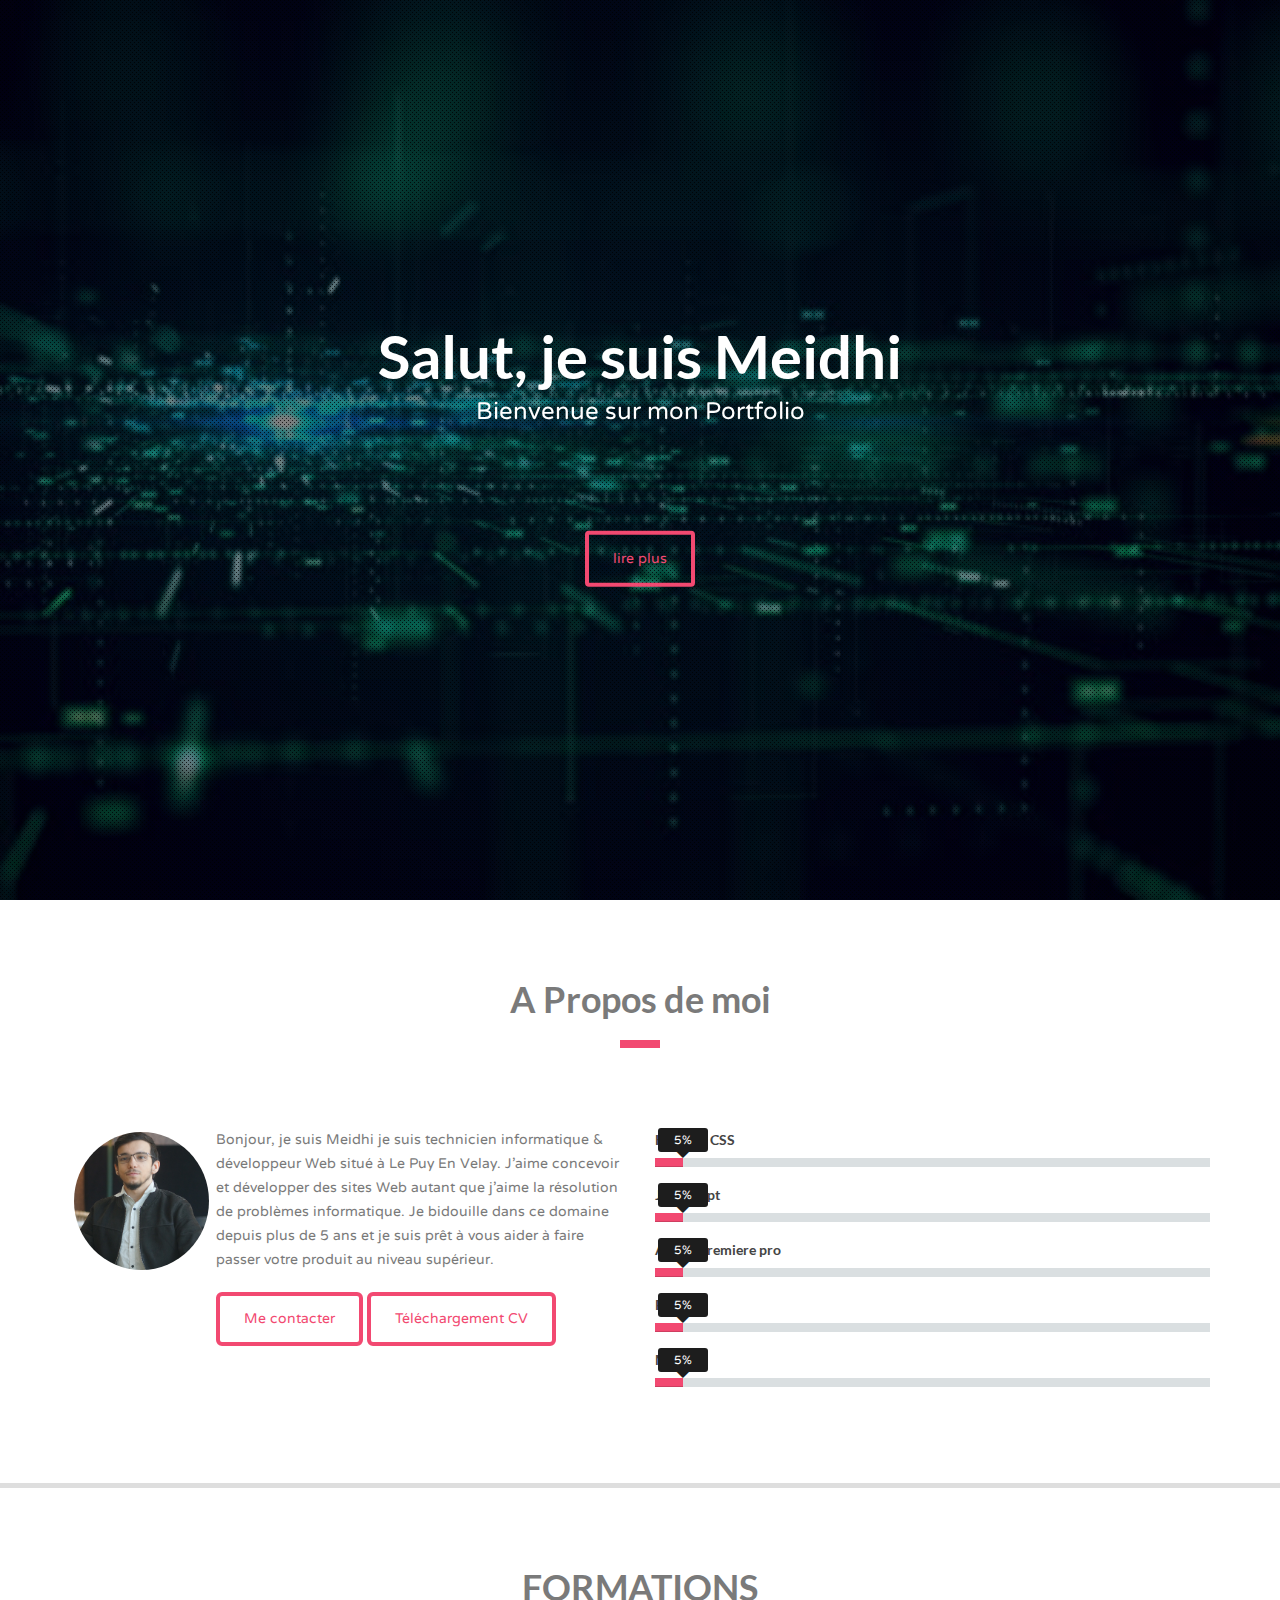
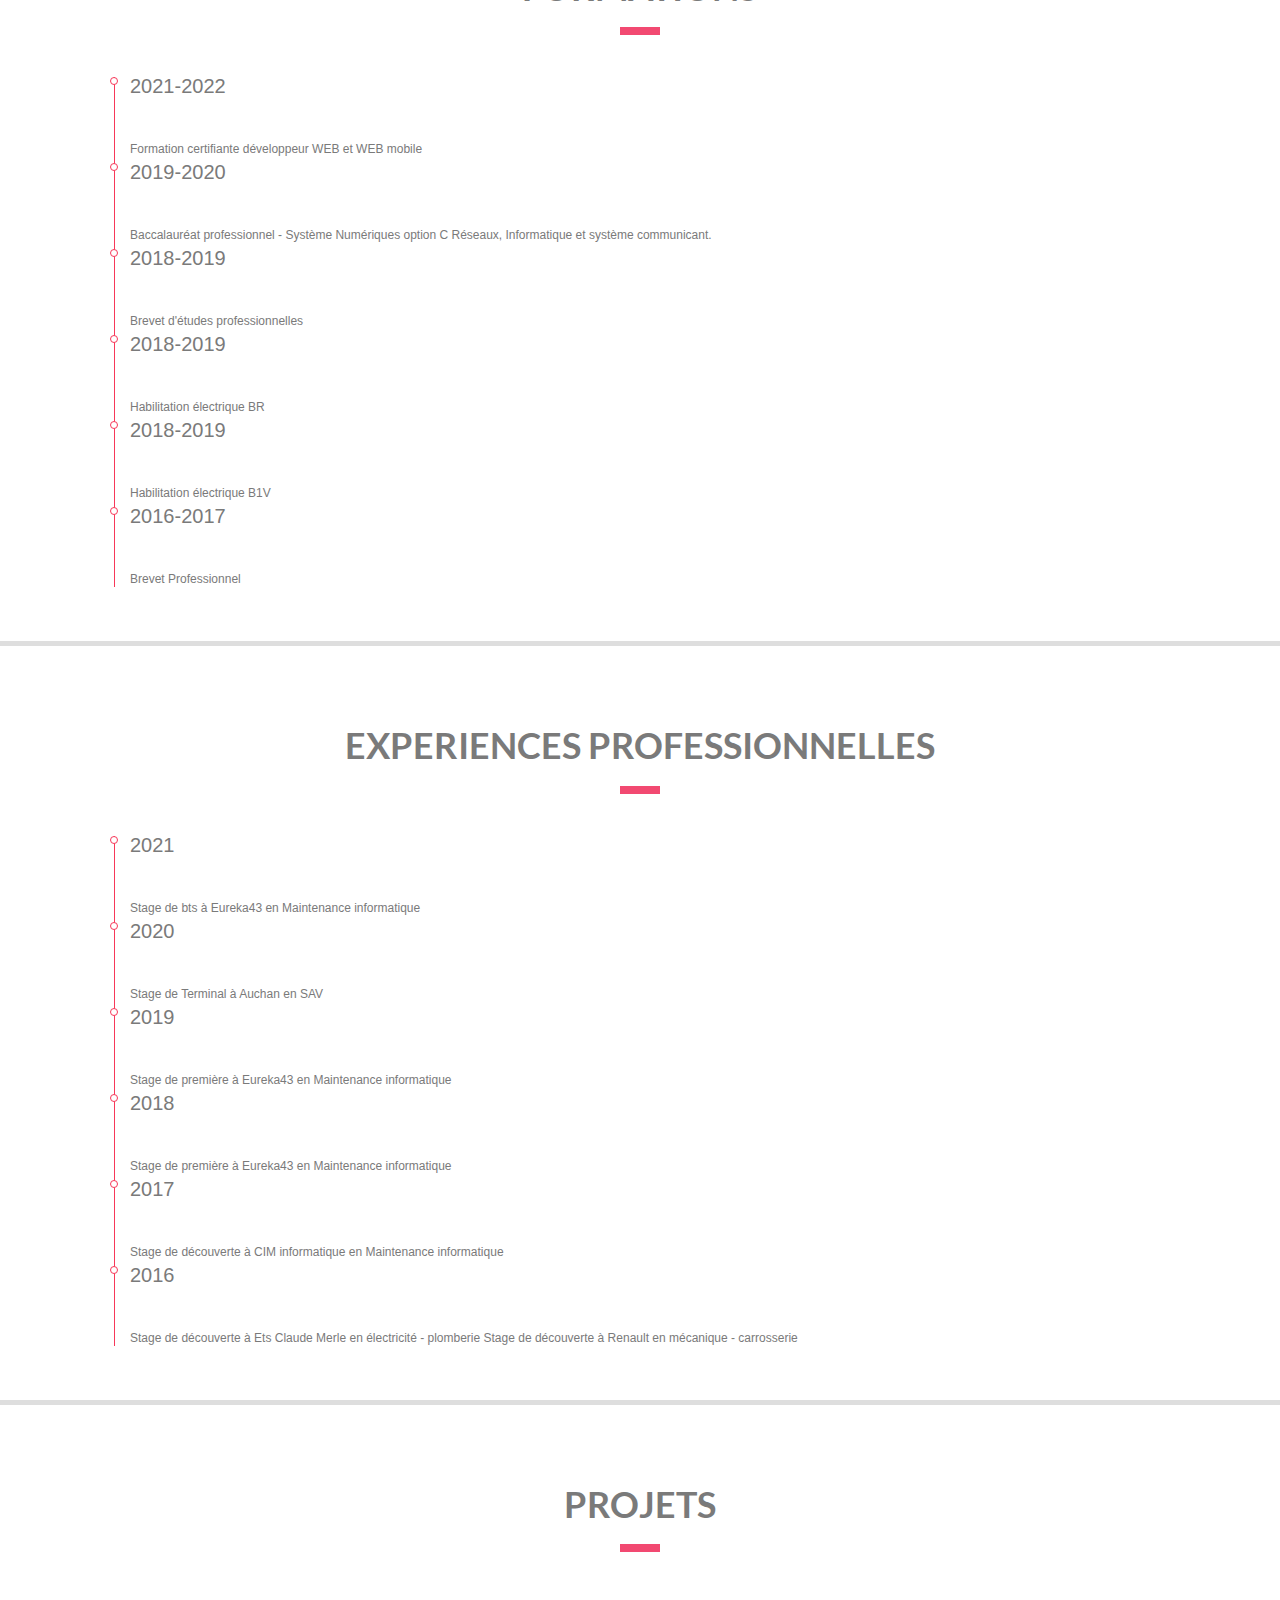
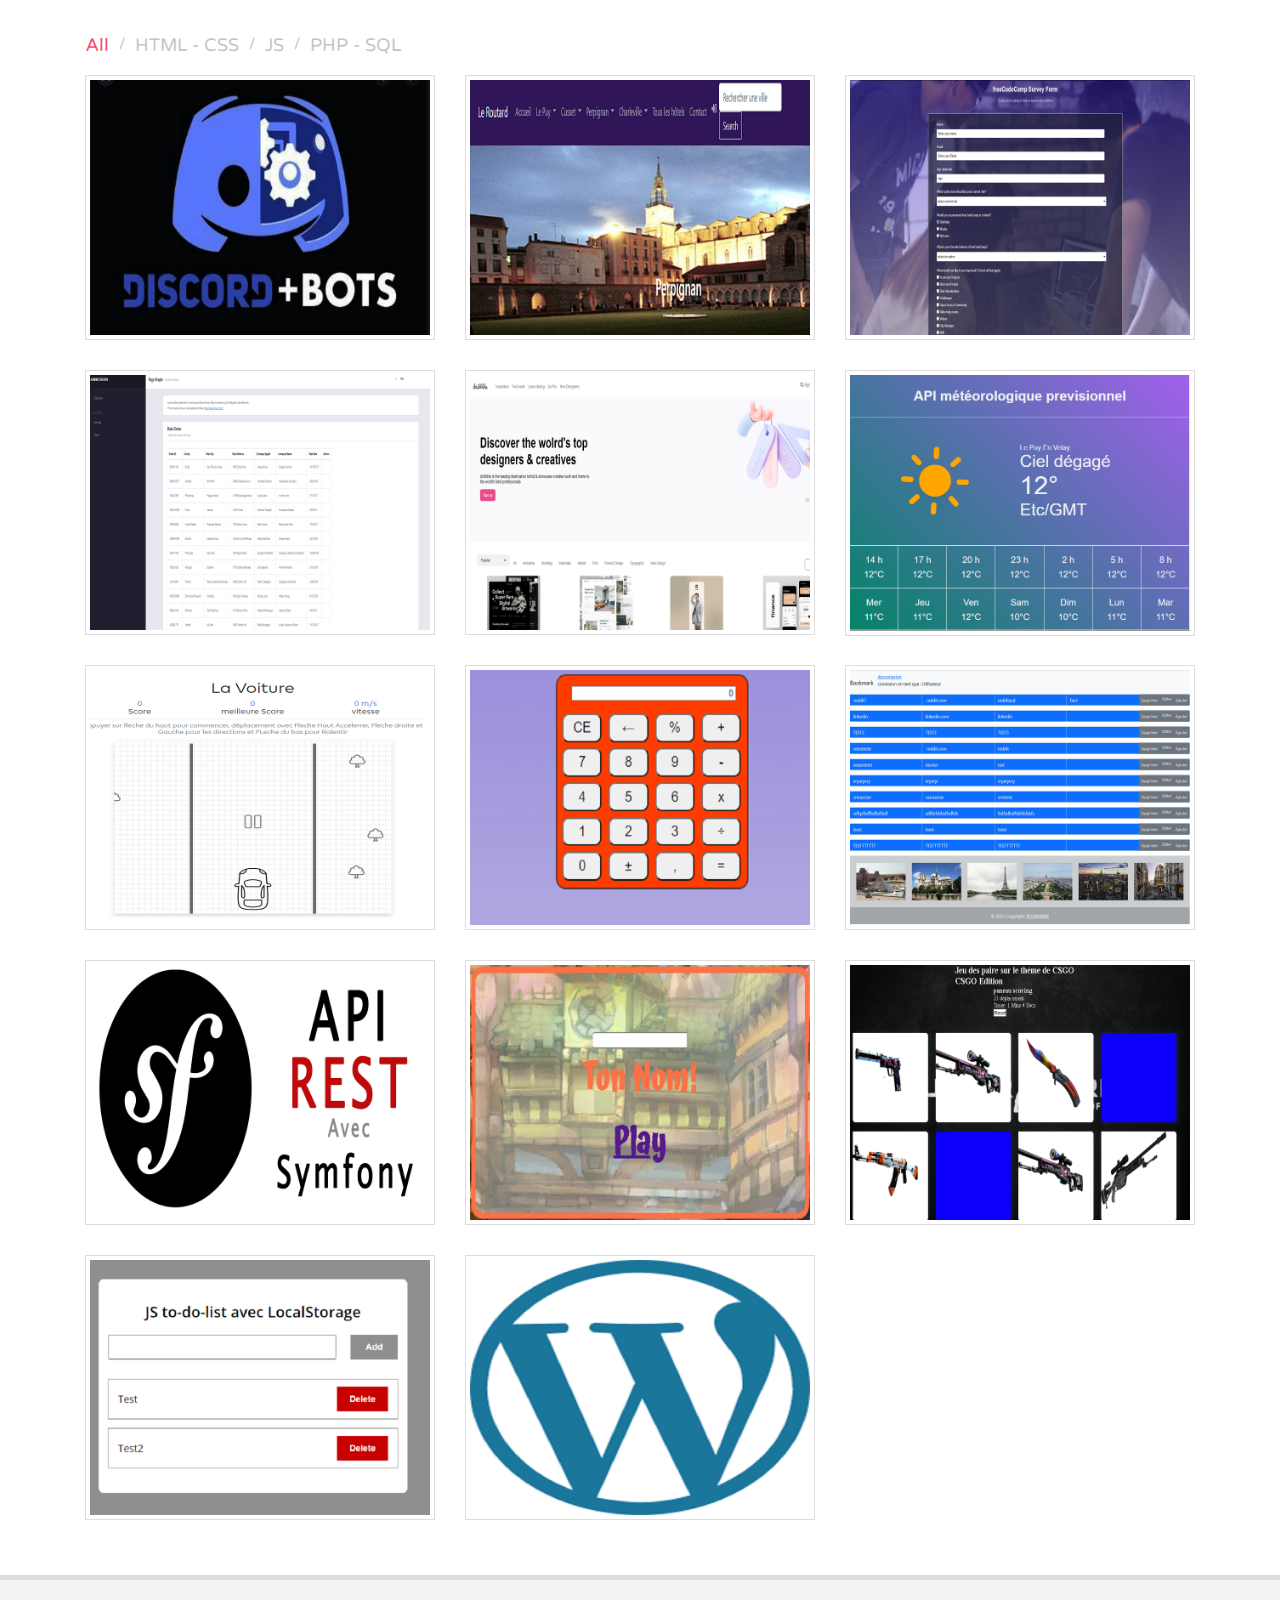
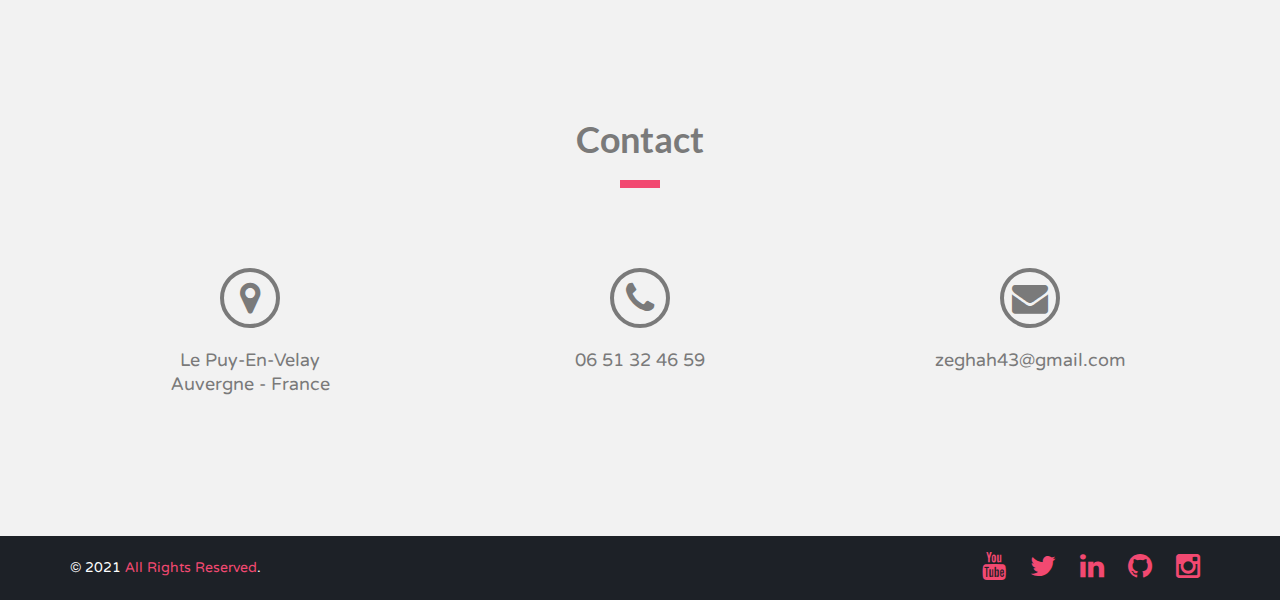
==== commit b8412a74: "a" ====
--- a/index.html
+++ b/index.html
@@ -85,10 +85,6 @@
                 simplicité.
               </h2>
             </li>
-            <li>
-              <h1>je suis Community Manager pour UNAGI ESPORT</h1>
-              <h2>La Gestion de groupe et de projets interessant</h2>
-            </li>
           </ul>
         </div>
         <!-- /slide -->
@@ -817,6 +813,47 @@
                 </div>
                 <div
                   class="col-xs-12 col-sm-4 col-md-4 box"
+                  data-groups='["all", "PHP - SQL"]'
+                >
+                  <div class="folio-img">
+                    <div class="portfolio-item">
+                      <div class="thumbnail">
+                        <div class="thumb-img">
+                          <div class="link-attr">
+                            <a
+                              href="img/portfolio/Apisymfony.png"
+                              data-gallery="global-gallery"
+                              data-parent=""
+                              data-toggle="lightbox"
+                              data-title="API Symfony - PHP"
+                              class="link-search animated linear"
+                              ><i class="fa fa-search"></i
+                            ></a>
+                            <a
+                              href="https://github.com/mxopolokill/APICustom"
+                              class="link-chain animated linear"
+                              ><i class="fa fa-chain"></i
+                            ></a>
+                          </div>
+                          <img
+                            class="linear img-portfolio img-responsive"
+                            src="img/portfolio/Apisymfony.png"
+                            alt="This Is Image"
+                          />
+                          <div class="link">
+                            <a href="#">API Symfony - PHP</a>
+                          </div>
+                          <div class="folio-caption">
+                            <i class="fa fa-caret-up"></i>
+                            <p>API Symfony - PHP</p>
+                          </div>
+                        </div>
+                      </div>
+                    </div>
+                  </div>
+                </div>
+                <div
+                  class="col-xs-12 col-sm-4 col-md-4 box"
                   data-groups='["all", "JS"]'
                 >
                   <div class="folio-img">
@@ -932,6 +969,47 @@
                           <div class="folio-caption">
                             <i class="fa fa-caret-up"></i>
                             <p>To-Do-List LocalStorage - JS</p>
+                          </div>
+                        </div>
+                      </div>
+                    </div>
+                  </div>
+                </div>
+                <div
+                  class="col-xs-12 col-sm-4 col-md-4 box"
+                  data-groups='["all", "PHP - SQL"]'
+                >
+                  <div class="folio-img">
+                    <div class="portfolio-item">
+                      <div class="thumbnail">
+                        <div class="thumb-img">
+                          <div class="link-attr">
+                            <a
+                              href="img/portfolio/wordpress.png"
+                              data-gallery="global-gallery"
+                              data-parent=""
+                              data-toggle="lightbox"
+                              data-title="API WordPress - PHP"
+                              class="link-search animated linear"
+                              ><i class="fa fa-search"></i
+                            ></a>
+                            <a
+                              href="https://github.com/mxopolokill/API_WordPress"
+                              class="link-chain animated linear"
+                              ><i class="fa fa-chain"></i
+                            ></a>
+                          </div>
+                          <img
+                            class="linear img-portfolio img-responsive"
+                            src="img/portfolio/wordpress.png"
+                            alt="This Is Image"
+                          />
+                          <div class="link">
+                            <a href="#">API WordPress - PHP</a>
+                          </div>
+                          <div class="folio-caption">
+                            <i class="fa fa-caret-up"></i>
+                            <p>API WordPress - PHP</p>
                           </div>
                         </div>
                       </div>
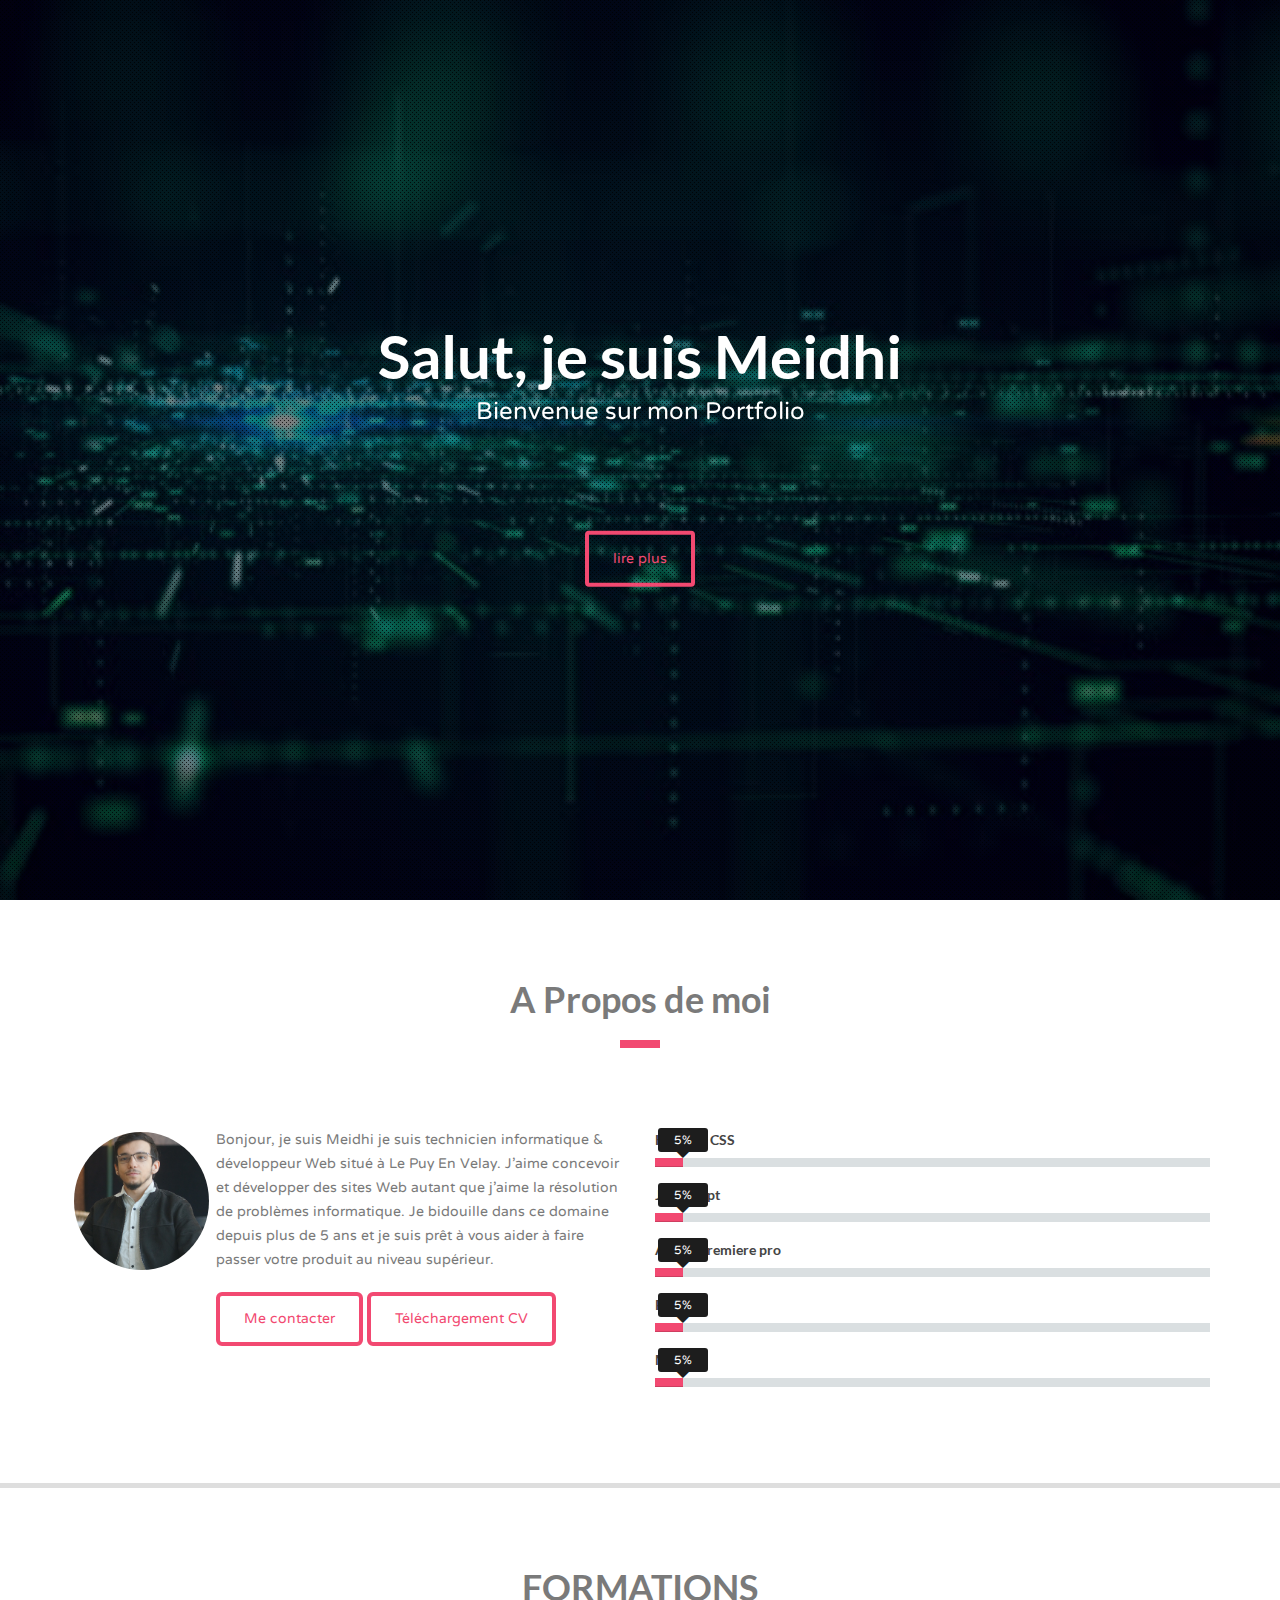
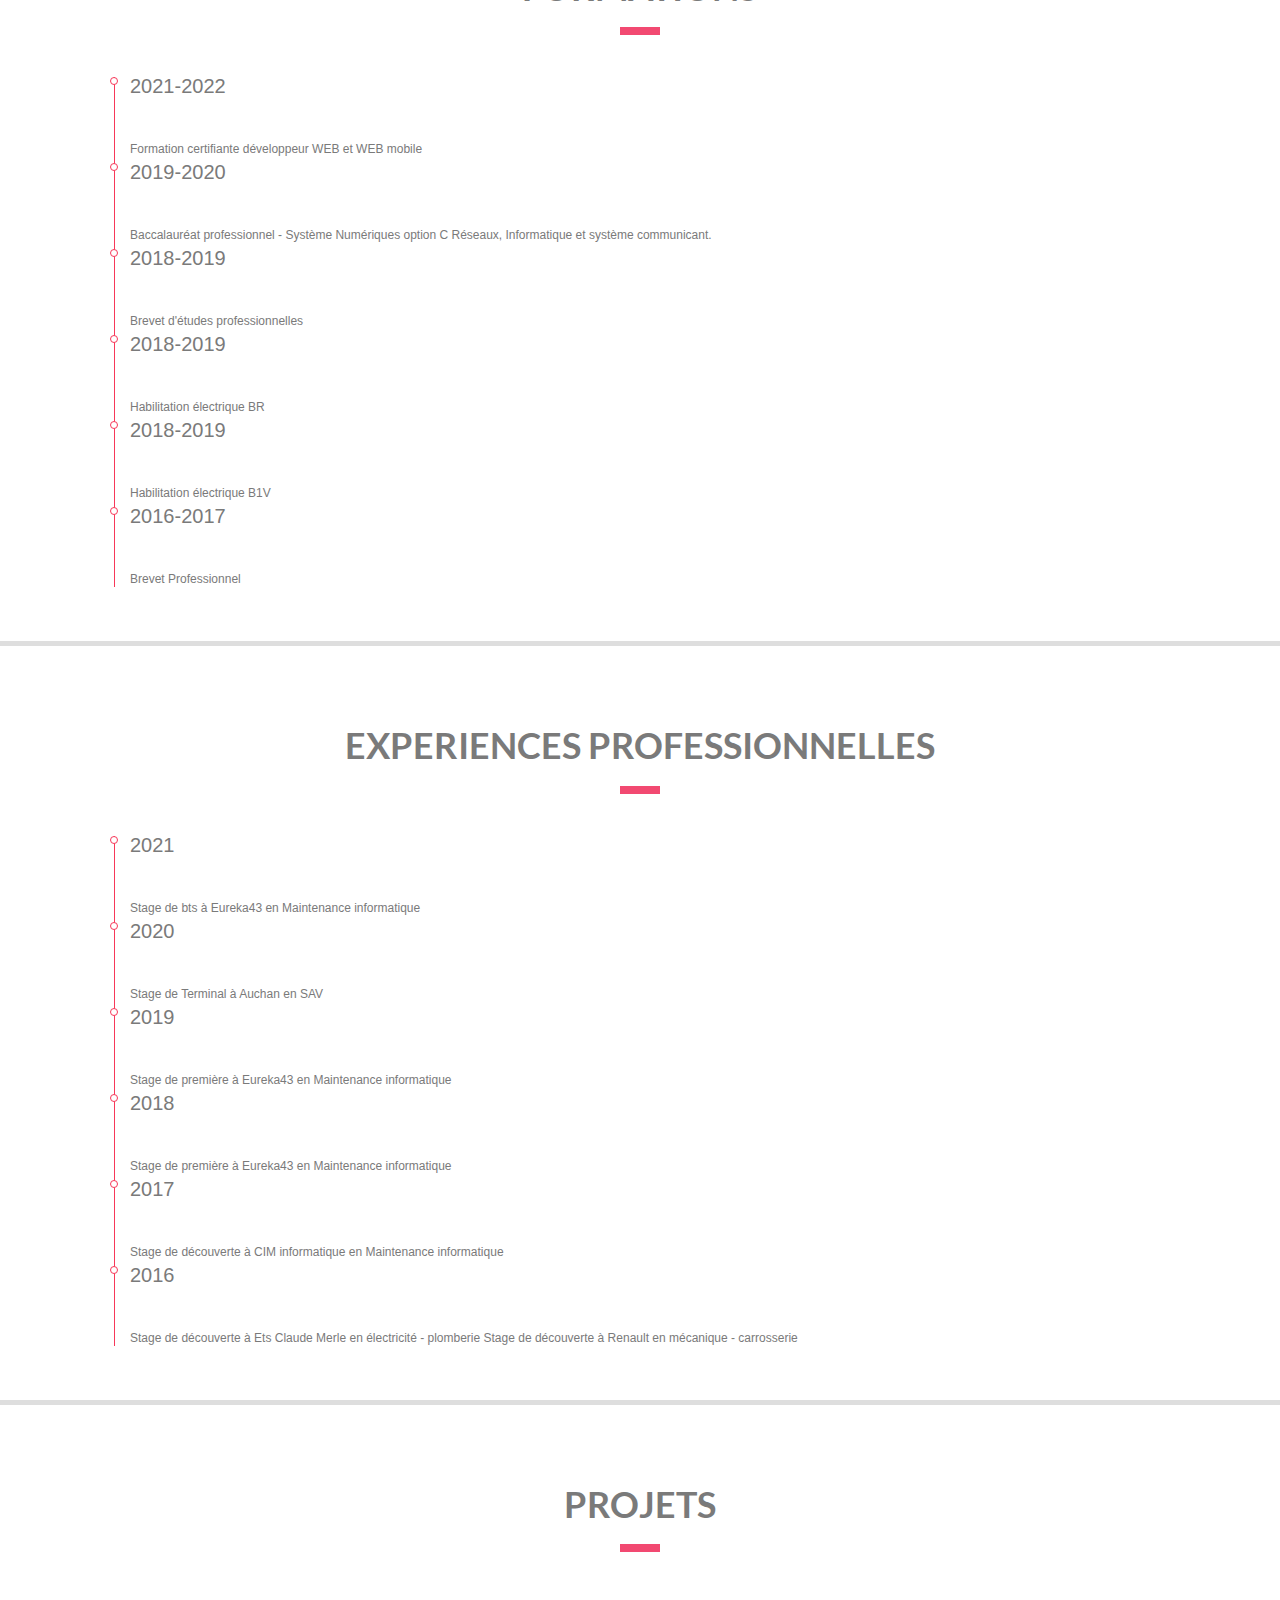
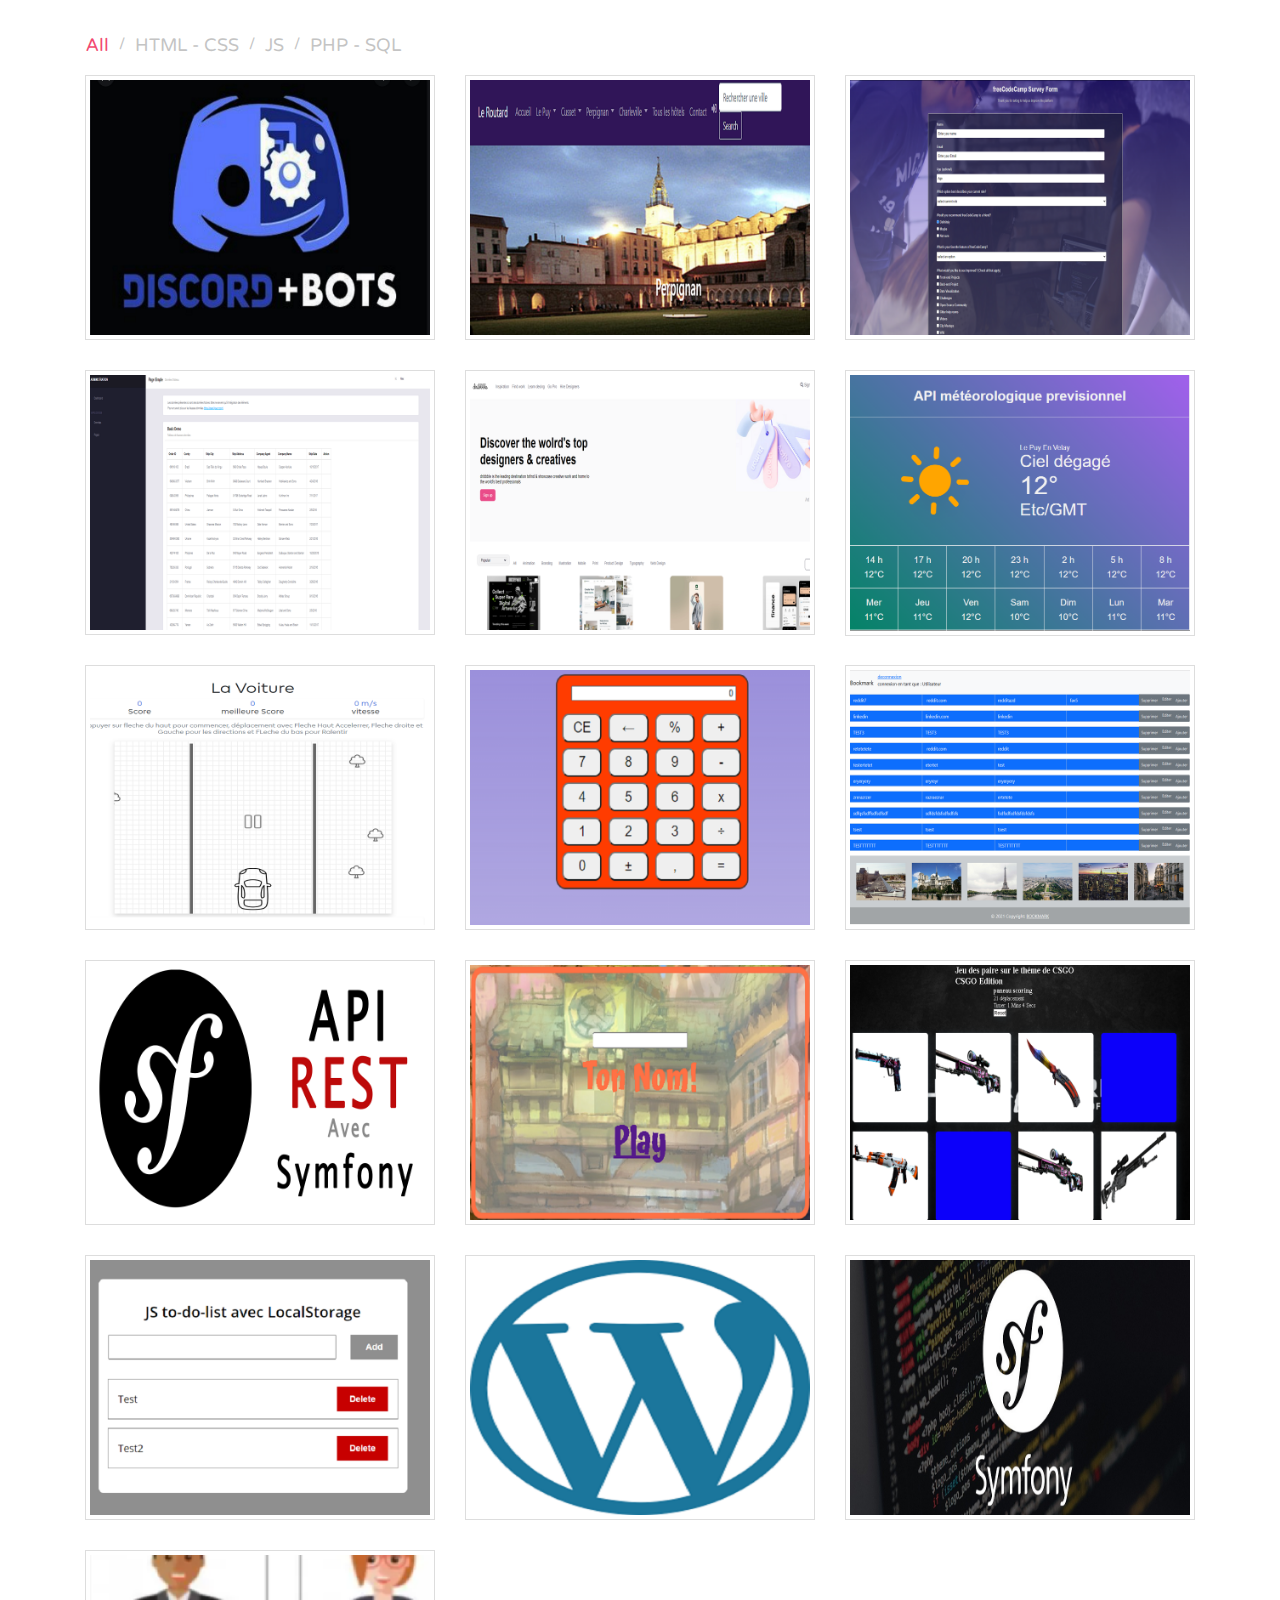
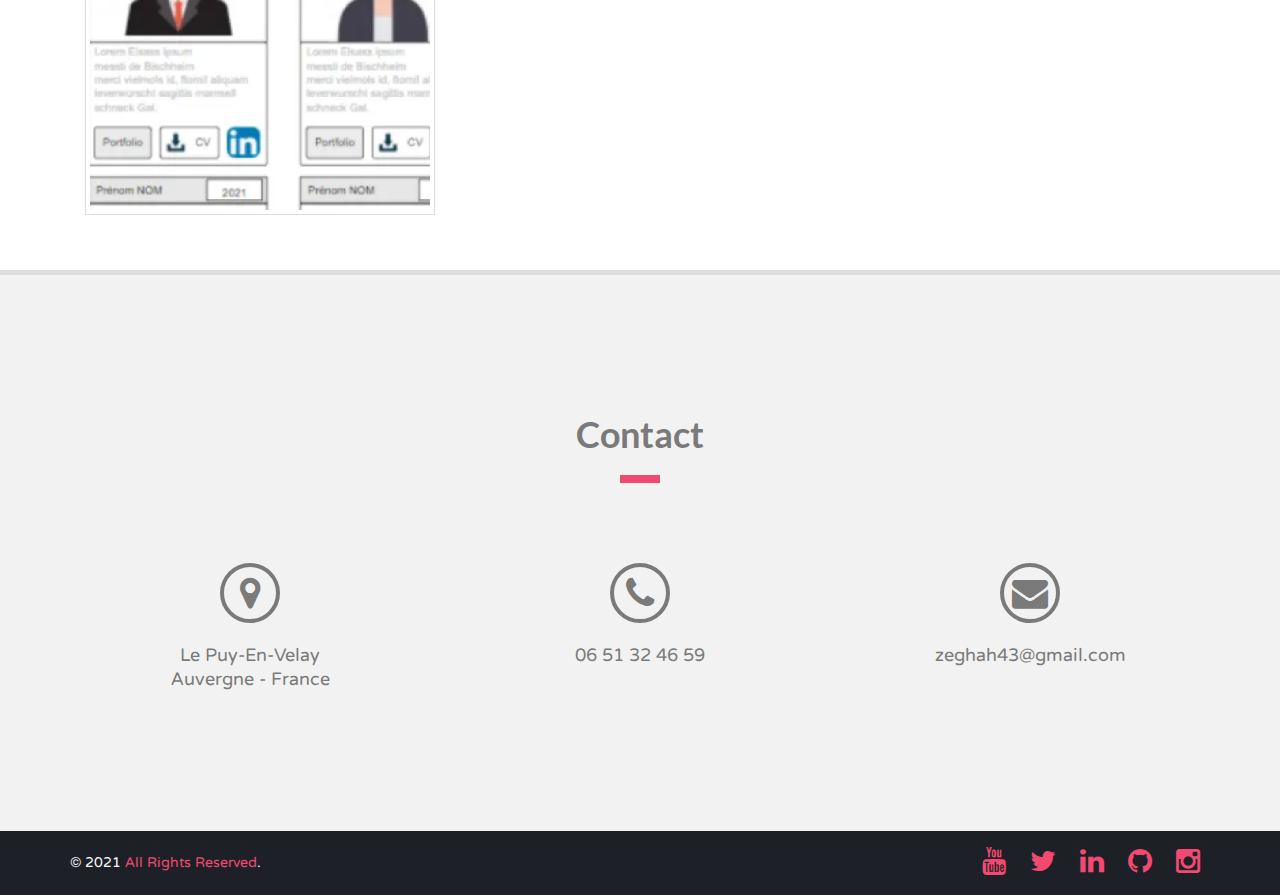
==== commit 785e6662: "a" ====
--- a/index.html
+++ b/index.html
@@ -1016,6 +1016,89 @@
                     </div>
                   </div>
                 </div>
+                <div
+                  class="col-xs-12 col-sm-4 col-md-4 box"
+                  data-groups='["all", "PHP - SQL"]'
+                >
+                  <div class="folio-img">
+                    <div class="portfolio-item">
+                      <div class="thumbnail">
+                        <div class="thumb-img">
+                          <div class="link-attr">
+                            <a
+                              href="img/portfolio/symfony.jpg"
+                              data-gallery="global-gallery"
+                              data-parent=""
+                              data-toggle="lightbox"
+                              data-title="Symfony - PHP"
+                              class="link-search animated linear"
+                              ><i class="fa fa-search"></i
+                            ></a>
+                            <a
+                              href="https://github.com/mxopolokill/symfony"
+                              class="link-chain animated linear"
+                              ><i class="fa fa-chain"></i
+                            ></a>
+                          </div>
+                          <img
+                            class="linear img-portfolio img-responsive"
+                            src="img/portfolio/symfony.jpg"
+                            alt="This Is Image"
+                          />
+                          <div class="link">
+                            <a href="#">Symfony - PHP</a>
+                          </div>
+                          <div class="folio-caption">
+                            <i class="fa fa-caret-up"></i>
+                            <p>Symfony - PHP</p>
+                          </div>
+                        </div>
+                      </div>
+                    </div>
+                  </div>
+                </div>
+                <div
+                class="col-xs-12 col-sm-4 col-md-4 box"
+                data-groups='["all", "PHP - SQL"]'
+              >
+                <div class="folio-img">
+                  <div class="portfolio-item">
+                    <div class="thumbnail">
+                      <div class="thumb-img">
+                        <div class="link-attr">
+                          <a
+                            href="img/portfolio/trombi.png"
+                            data-gallery="global-gallery"
+                            data-parent=""
+                            data-toggle="lightbox"
+                            data-title="Trombinoscope EDN - PHP"
+                            class="link-search animated linear"
+                            ><i class="fa fa-search"></i
+                          ></a>
+                          <a
+                            href="https://github.com/mxopolokill/Trombinoscope_lecole_du_numerique"
+                            class="link-chain animated linear"
+                            ><i class="fa fa-chain"></i
+                          ></a>
+                        </div>
+                        <img
+                          class="linear img-portfolio img-responsive"
+                          src="img/portfolio/trombi.png"
+                          alt="This Is Image"
+                        />
+                        <div class="link">
+                          <a href="#">Trombinoscope EDN - PHP</a>
+                        </div>
+                        <div class="folio-caption">
+                          <i class="fa fa-caret-up"></i>
+                          <p>Trombinoscope EDN - PHP</p>
+                        </div>
+                      </div>
+                    </div>
+                  </div>
+                </div>
+              </div>
+
               </div>
             </div>
           </div>
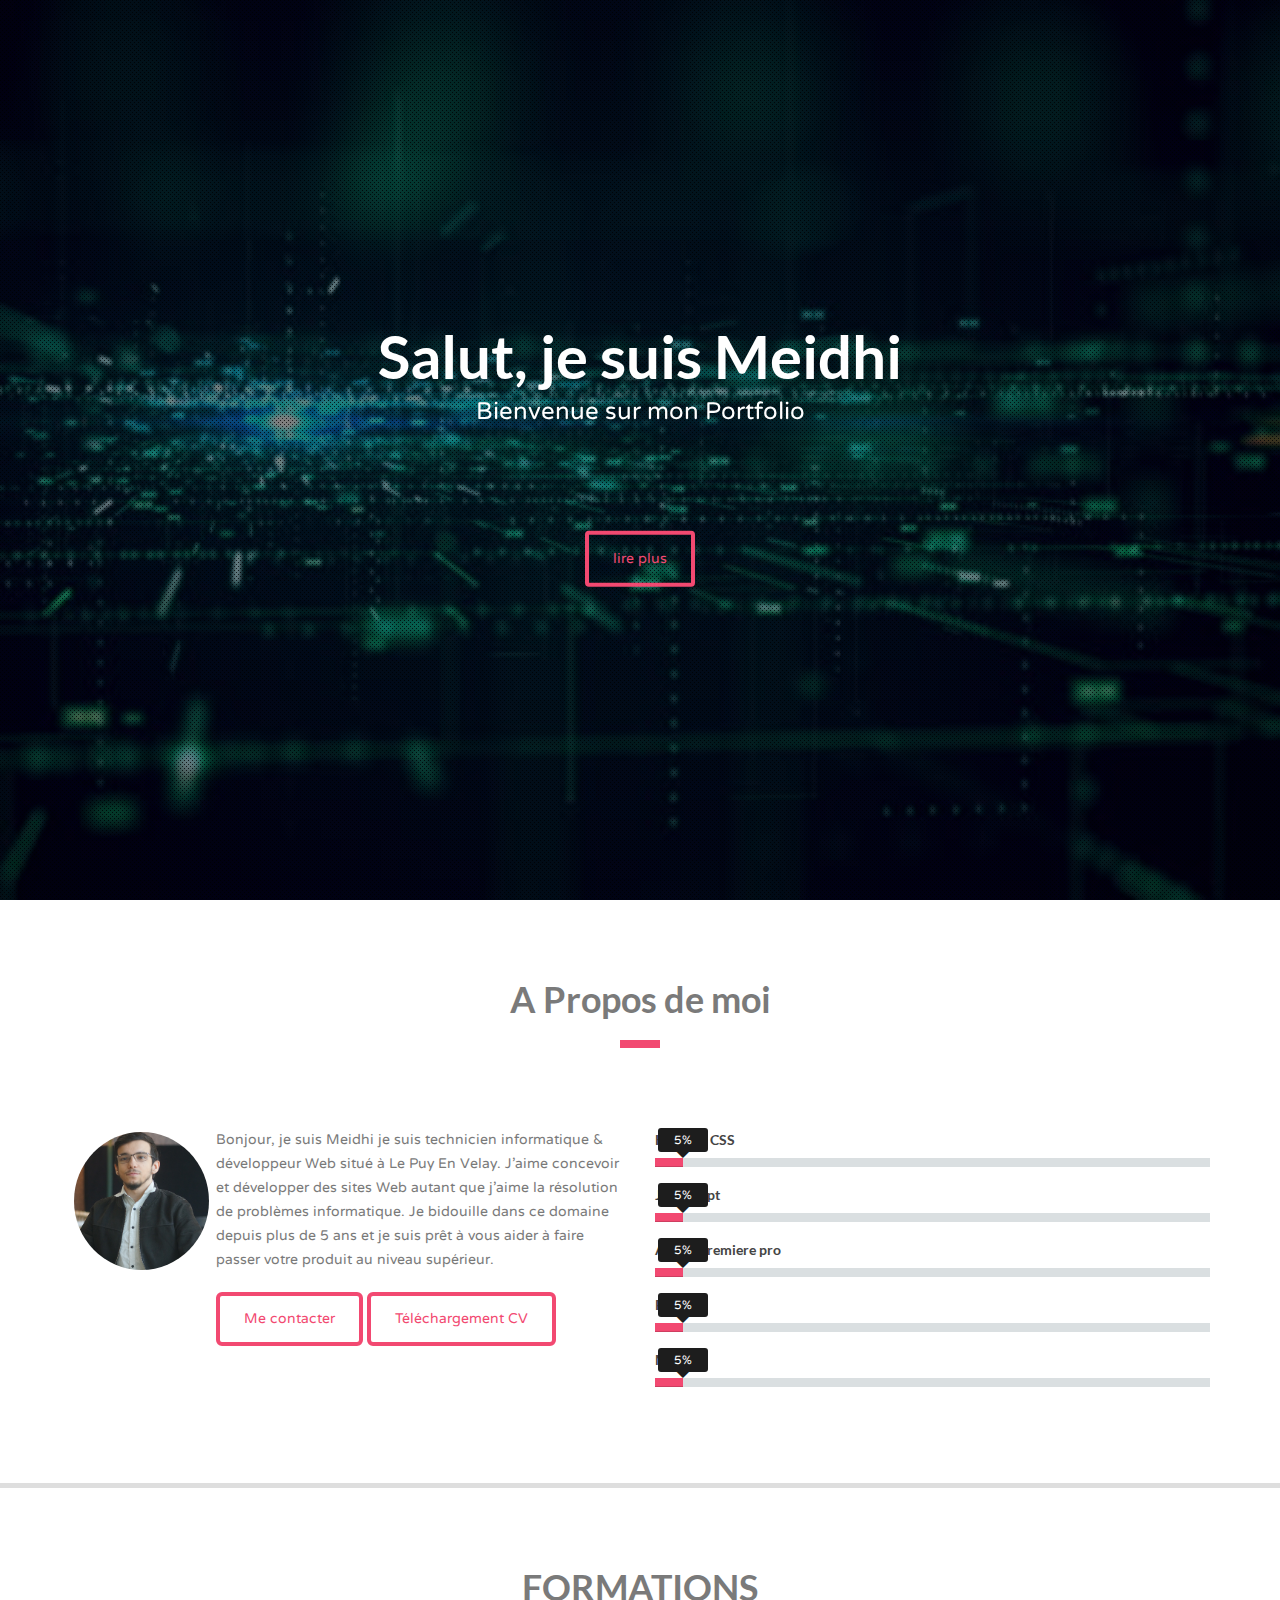
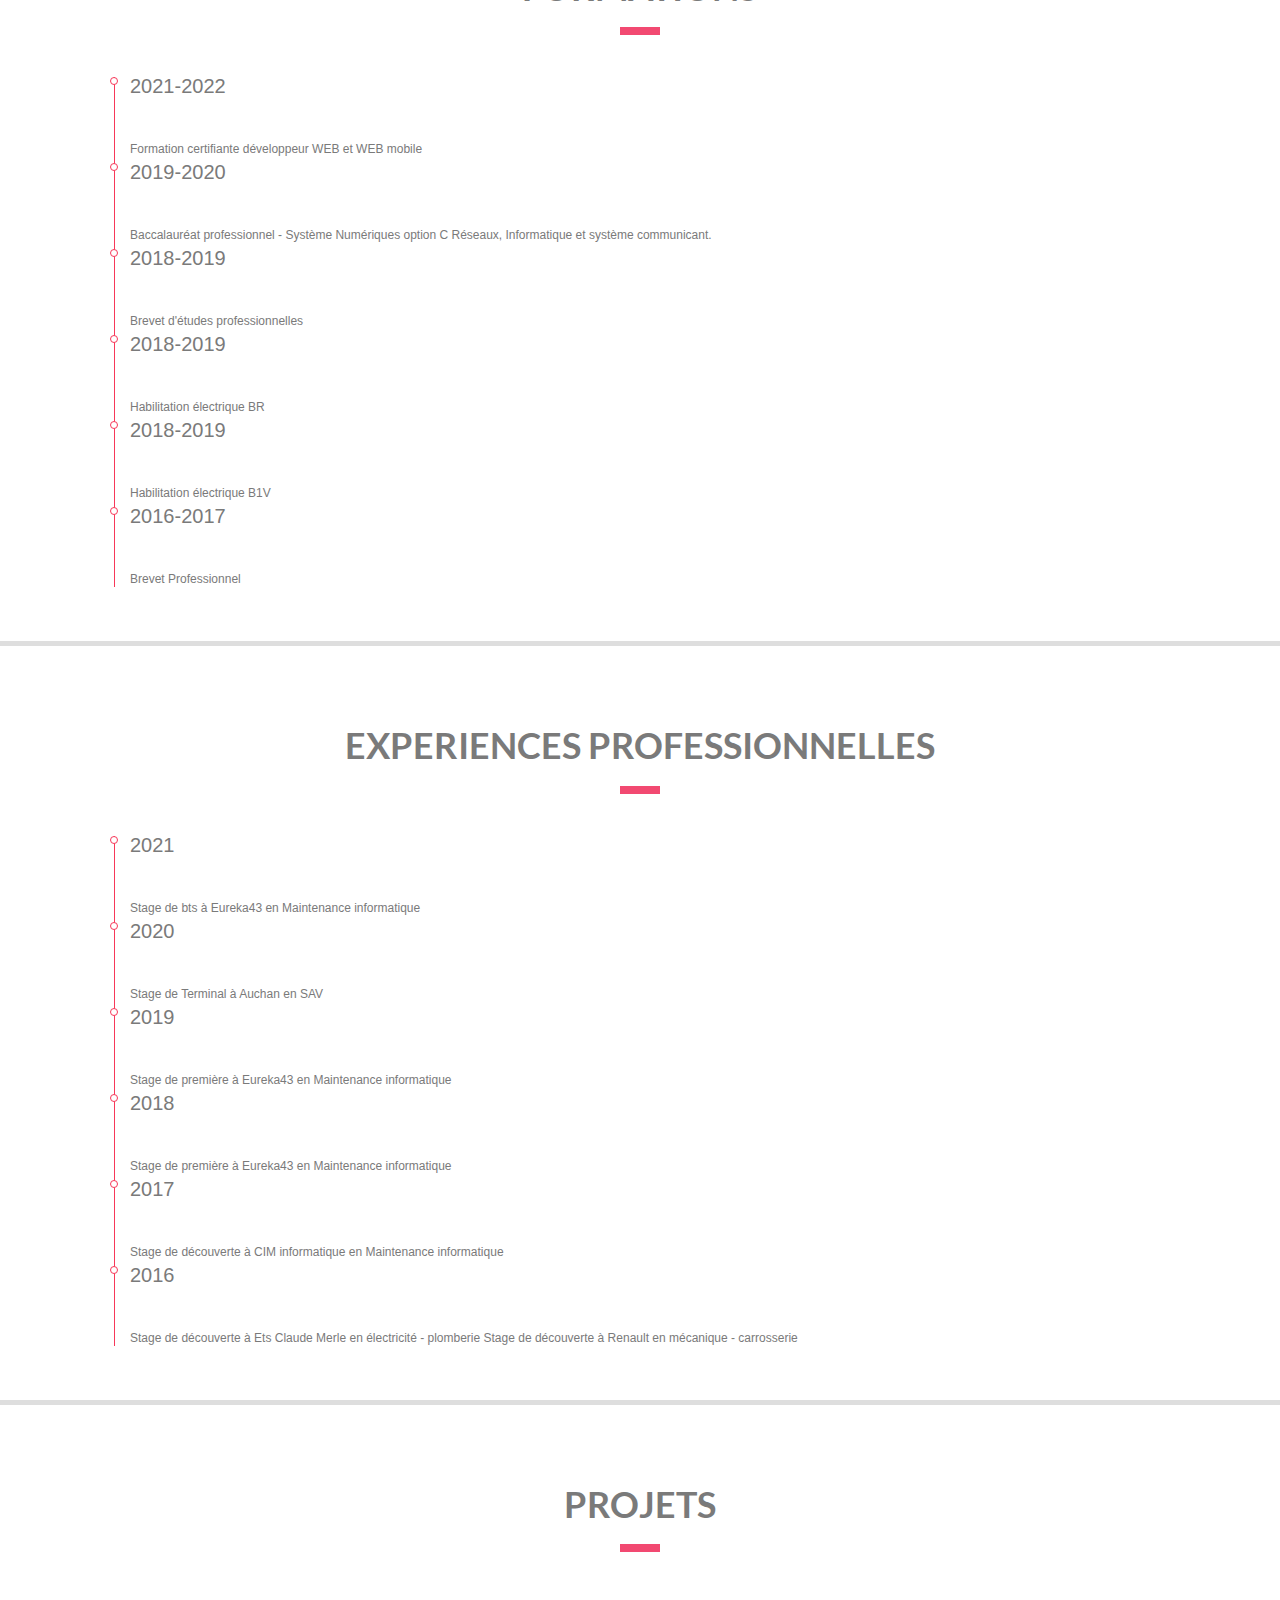
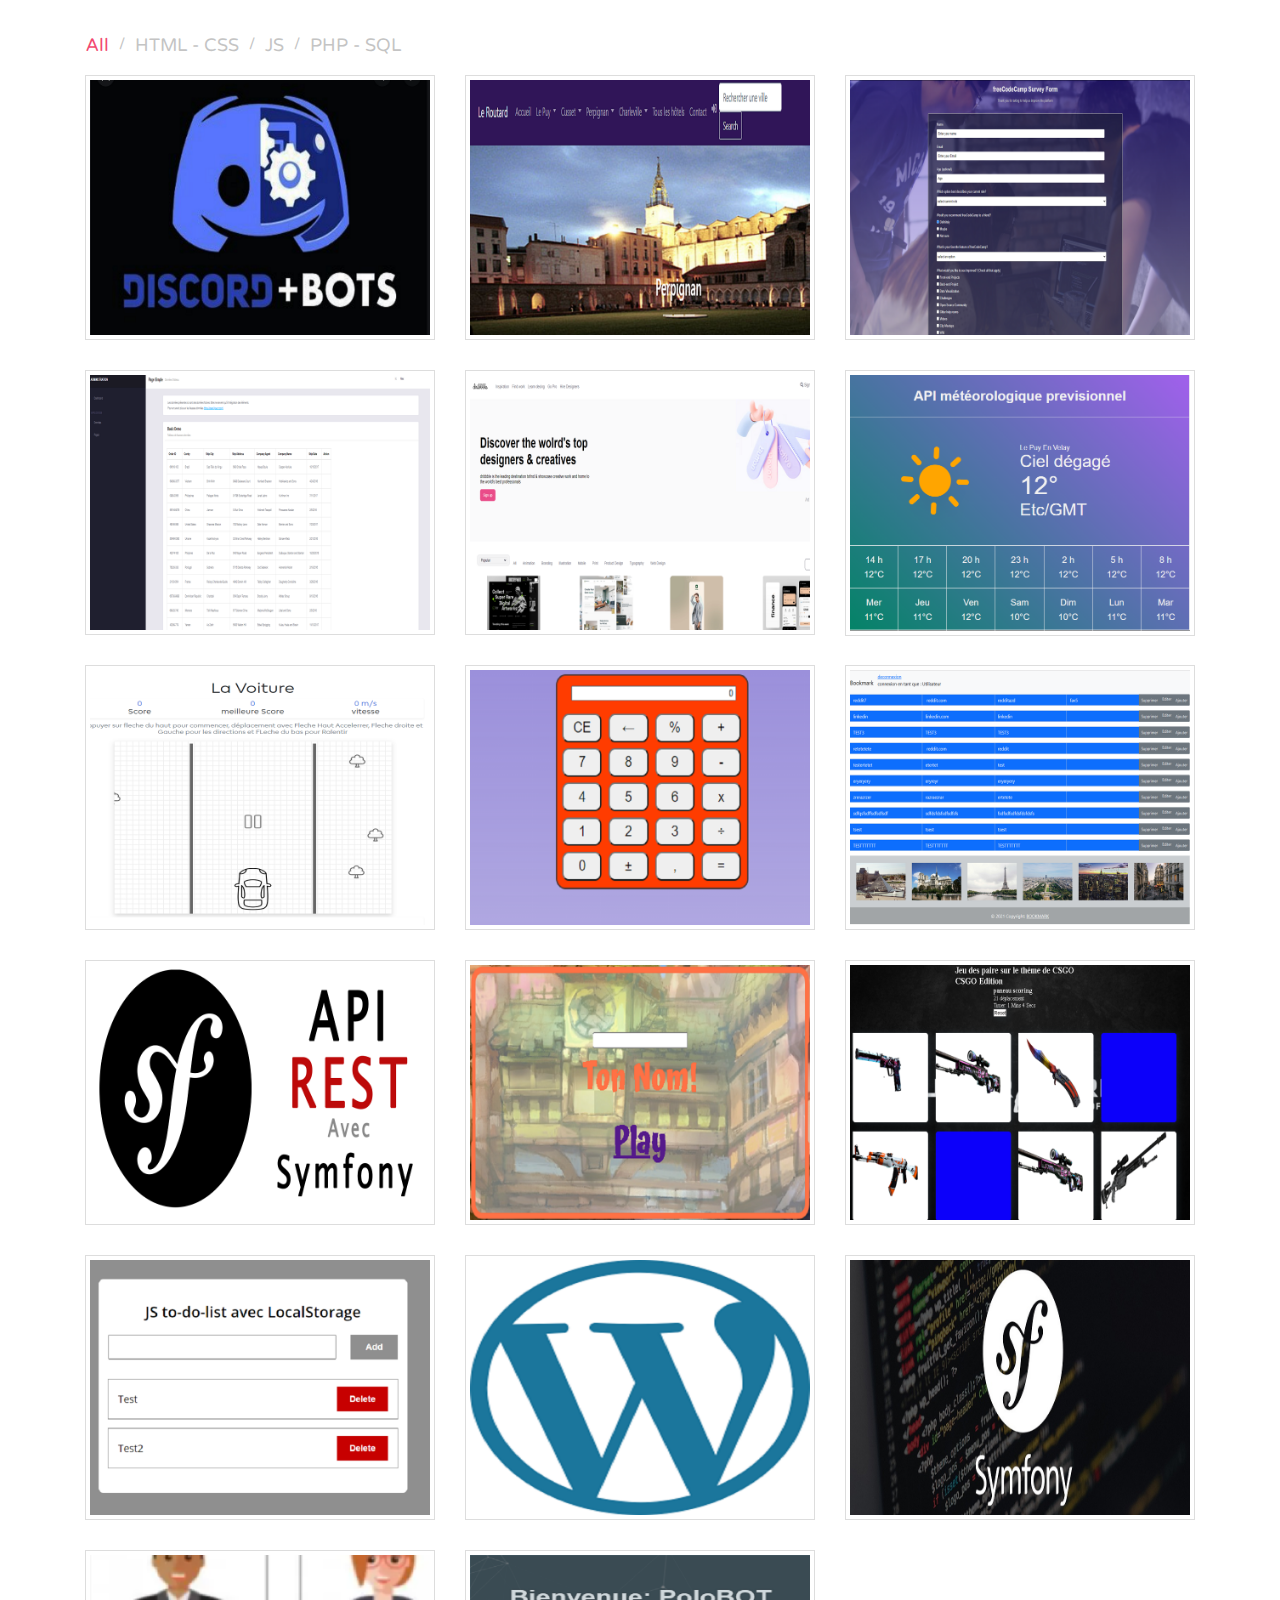
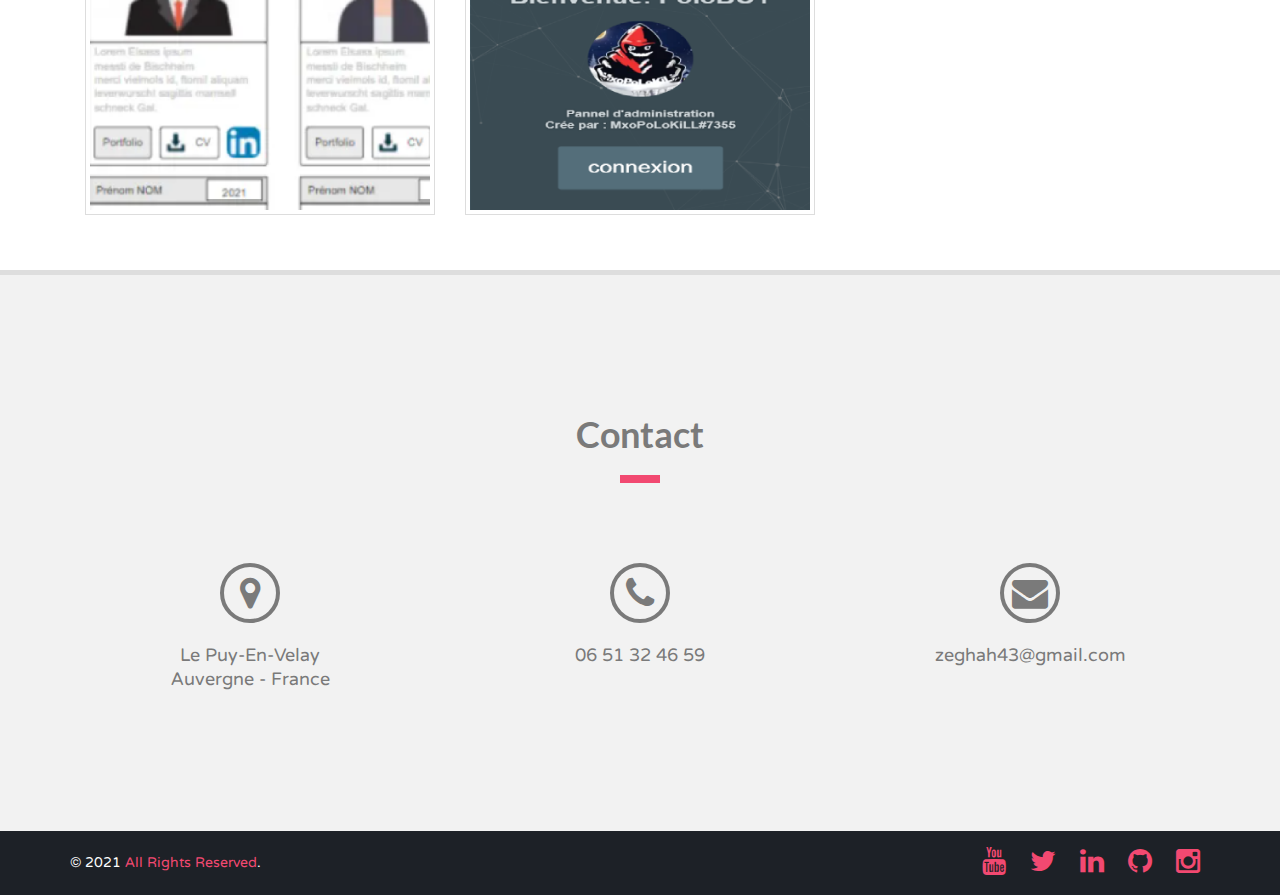
==== commit fac8af59: "a" ====
--- a/index.html
+++ b/index.html
@@ -1098,7 +1098,46 @@
                   </div>
                 </div>
               </div>
-
+              <div
+              class="col-xs-12 col-sm-4 col-md-4 box"
+              data-groups='["all", "JS"]'
+            >
+              <div class="folio-img">
+                <div class="portfolio-item">
+                  <div class="thumbnail">
+                    <div class="thumb-img">
+                      <div class="link-attr">
+                        <a
+                          href="img/portfolio/Panel.png"
+                          data-gallery="global-gallery"
+                          data-parent=""
+                          data-toggle="lightbox"
+                          data-title="Pannel d'administration BOT - JS"
+                          class="link-search animated linear"
+                          ><i class="fa fa-search"></i
+                        ></a>
+                        <a
+                          class="link-chain animated linear"
+                          ><i class="fa fa-chain"></i
+                        ></a>
+                      </div>
+                      <img
+                        class="linear img-portfolio img-responsive"
+                        src="img/portfolio/Panel.png"
+                        alt="This Is Image"
+                      />
+                      <div class="link">
+                        <a href="#">Pannel d'administration BOT - JS</a>
+                      </div>
+                      <div class="folio-caption">
+                        <i class="fa fa-caret-up"></i>
+                        <p>Pannel d'administration BOT - JS </p>
+                          </div>
+                        </div>
+                      </div>
+                    </div>
+                  </div>
+                </div>
               </div>
             </div>
           </div>
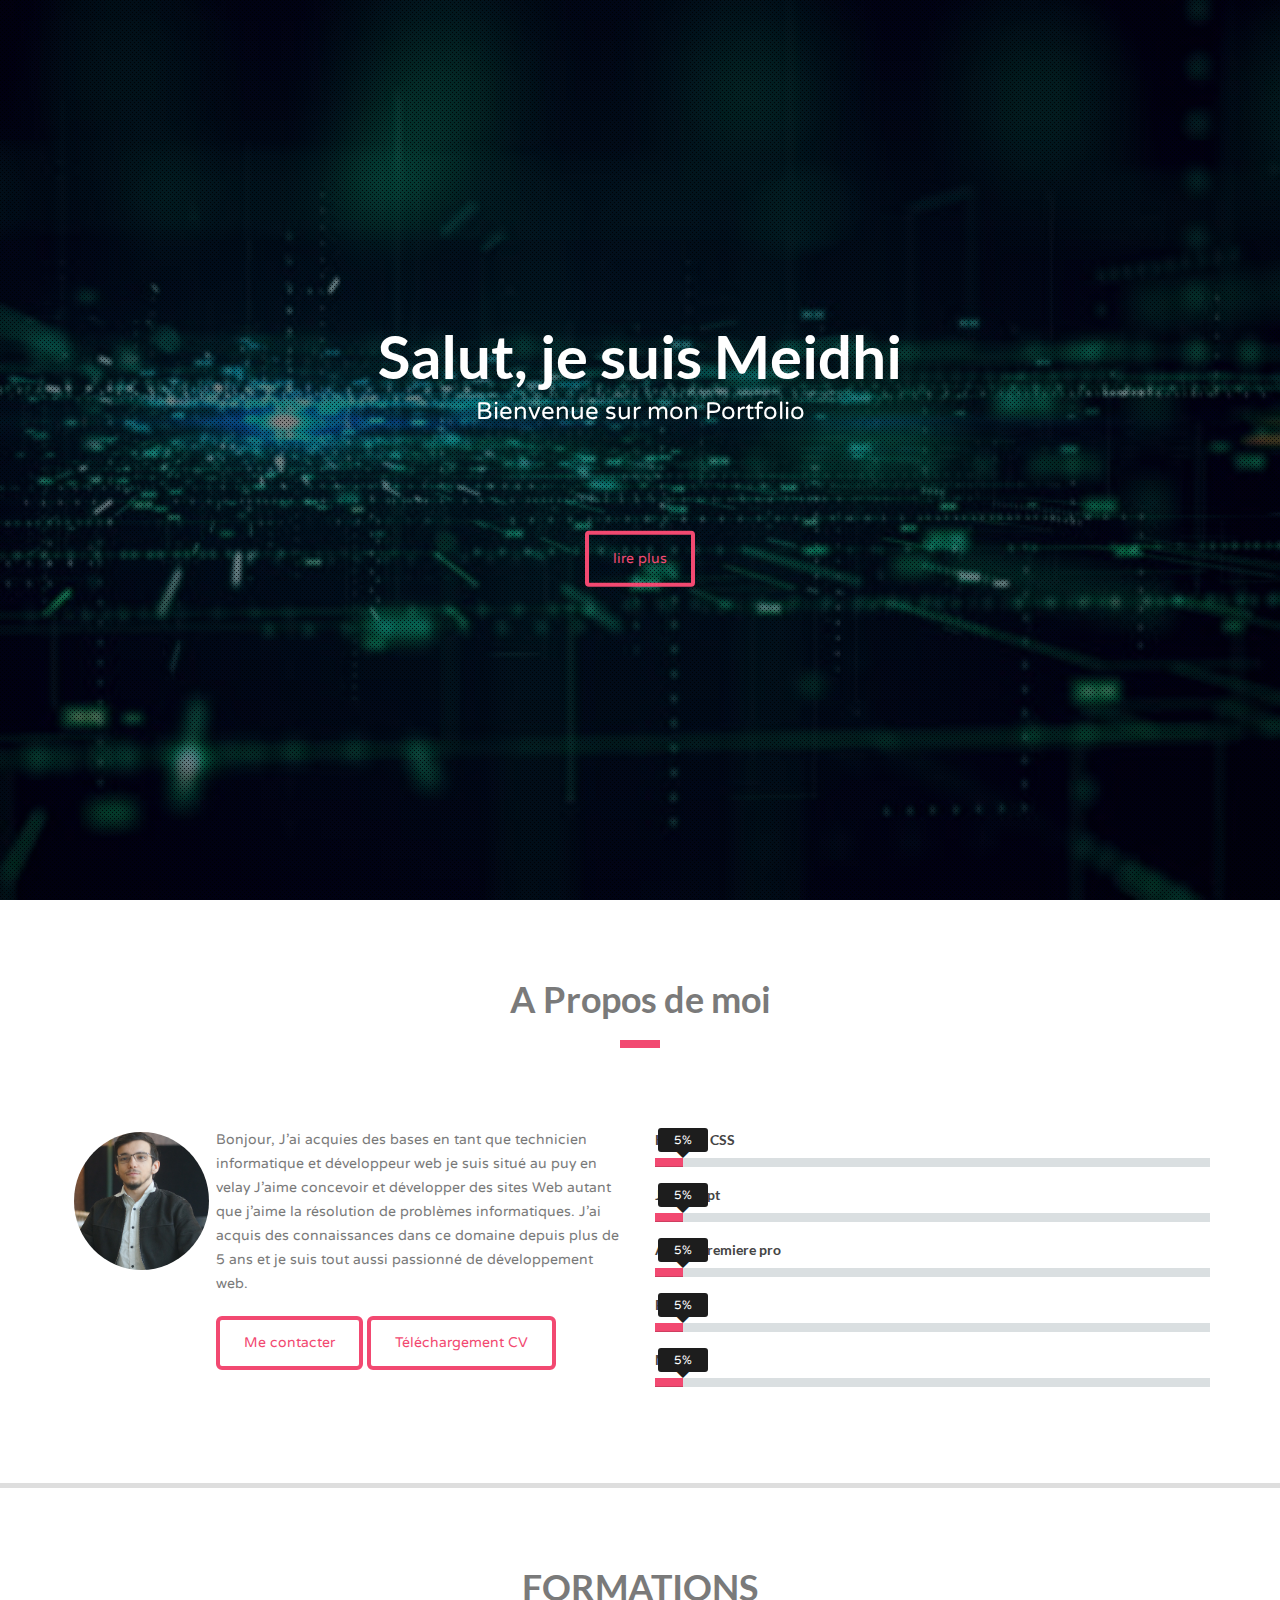
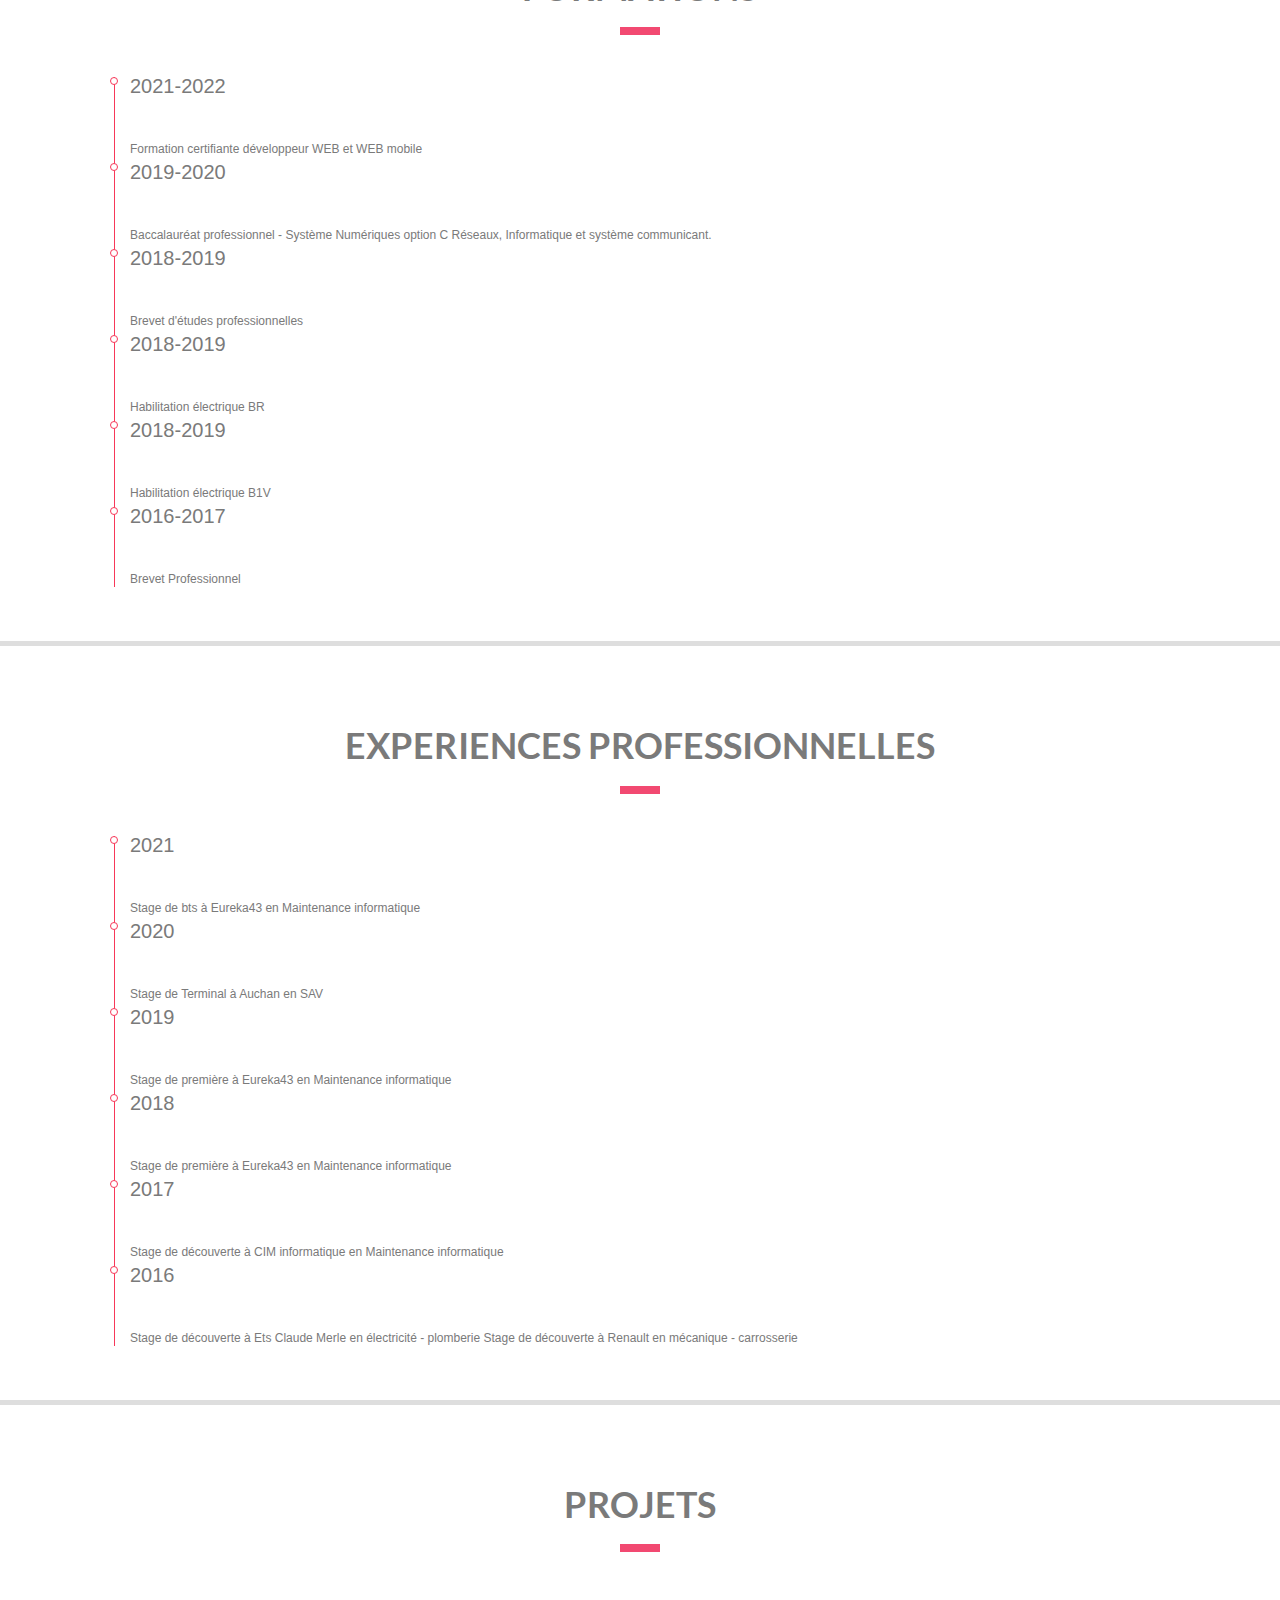
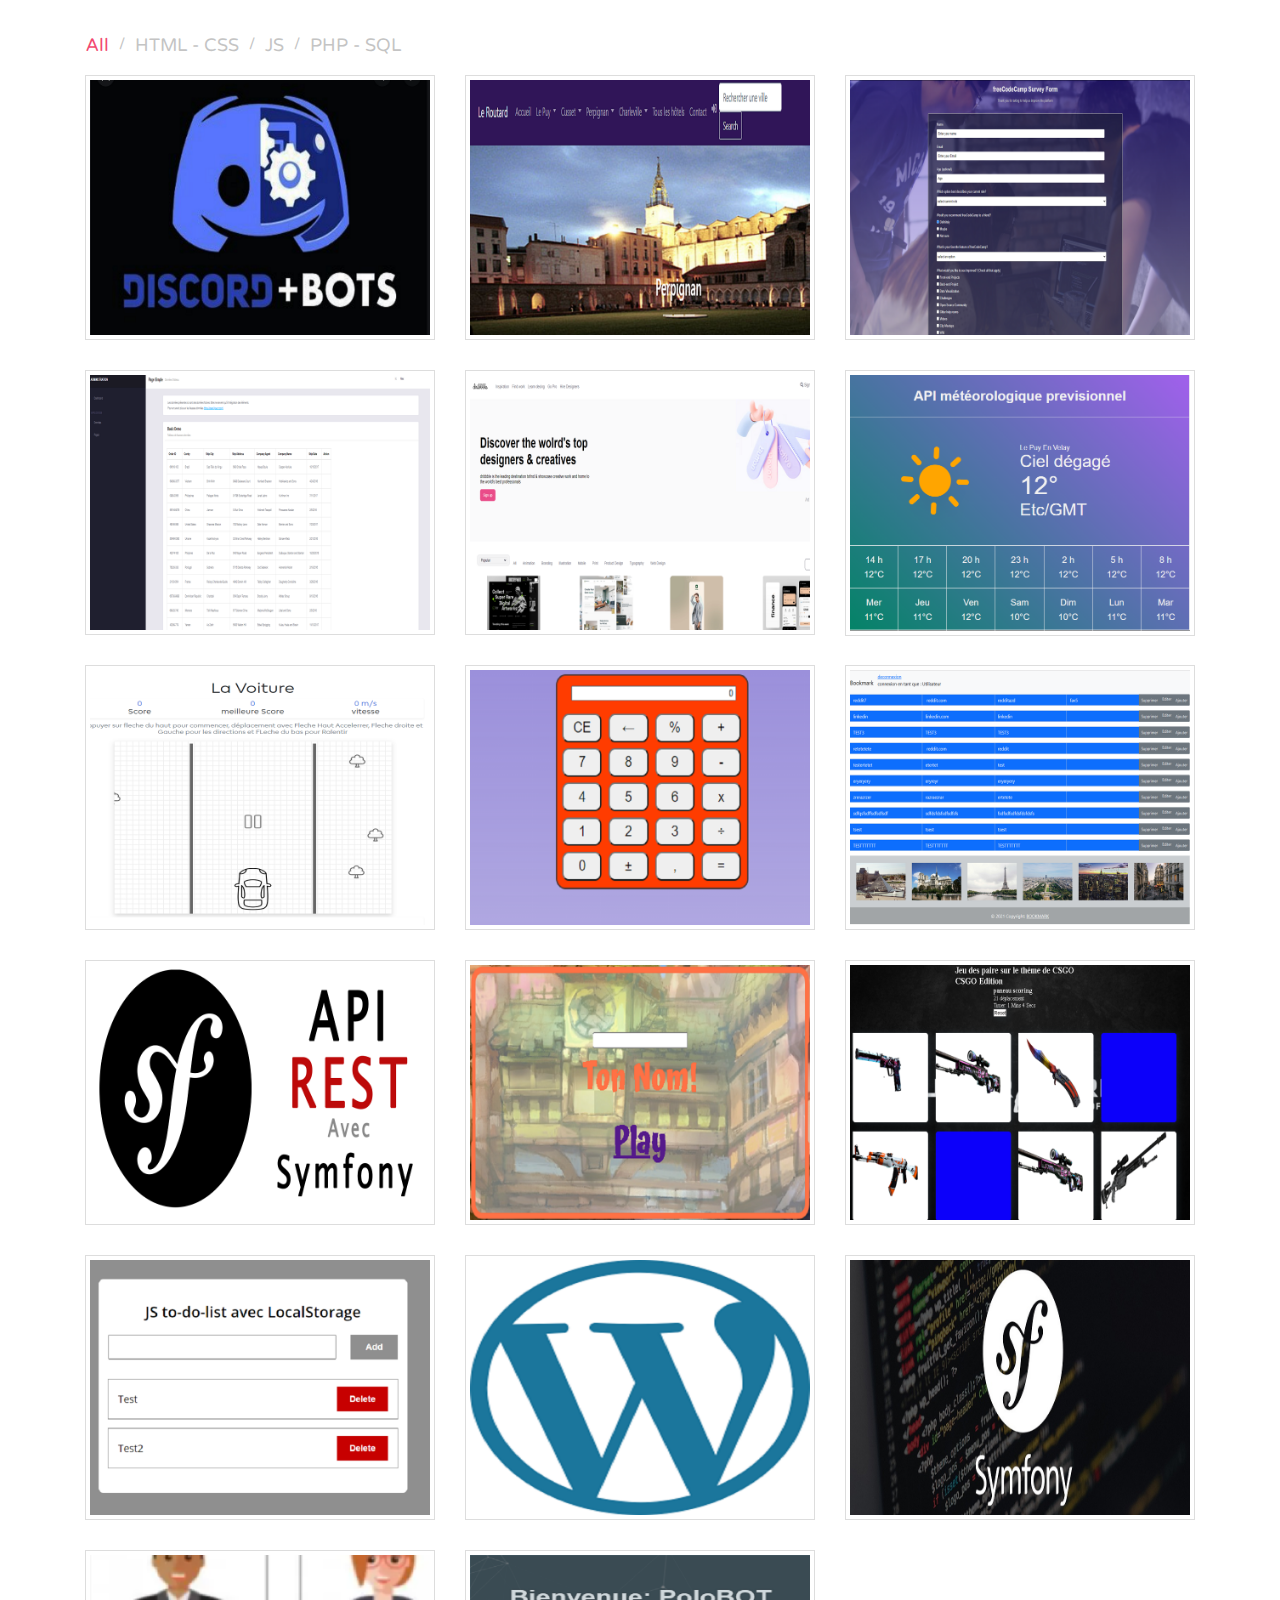
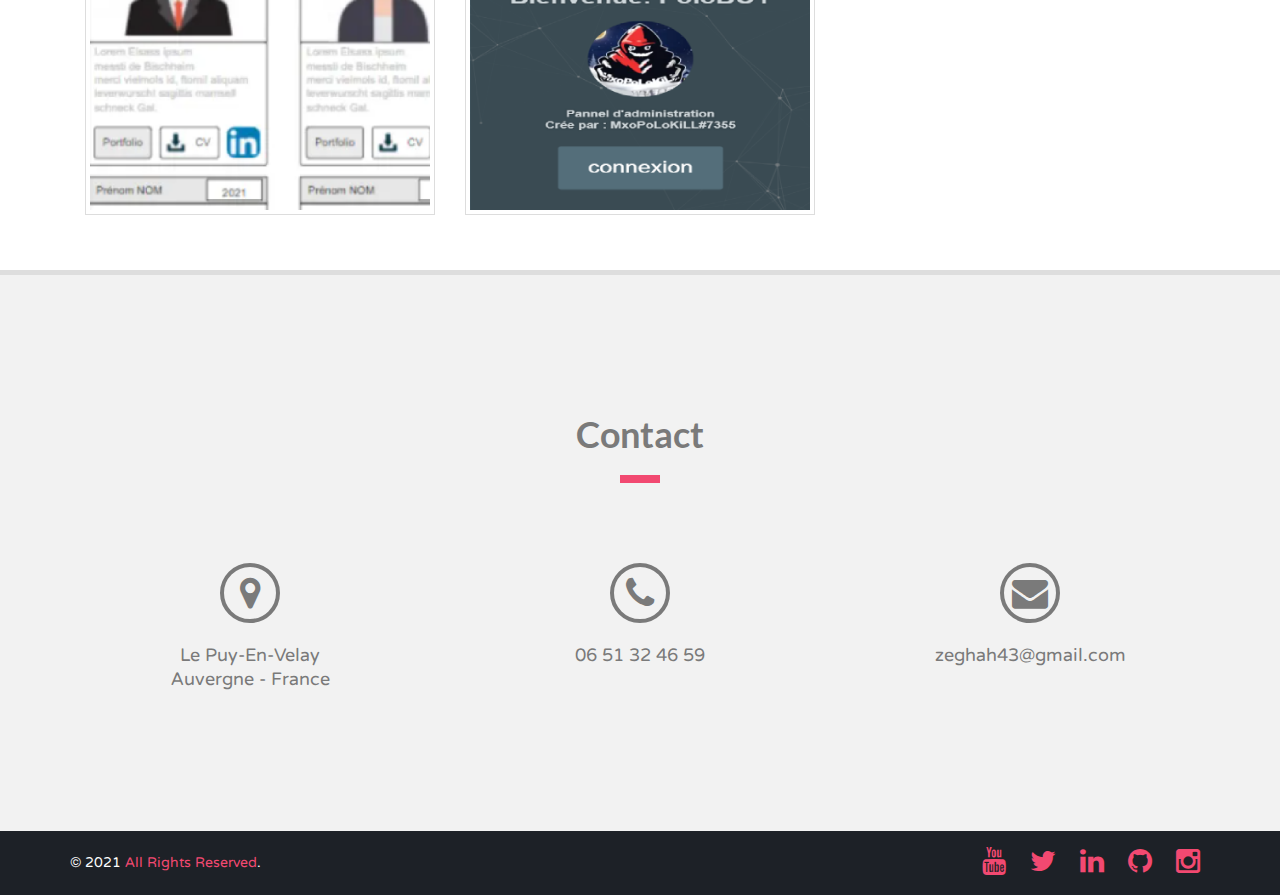
==== commit 51eaf326: "update" ====
--- a/index.html
+++ b/index.html
@@ -122,12 +122,9 @@
                 <div class="col-md-9">
                   <div class="about-content">
                     <p>
-                      Bonjour, je suis Meidhi je suis technicien informatique &
-                      développeur Web situé à Le Puy En Velay. J'aime concevoir
-                      et développer des sites Web autant que j'aime la
-                      résolution de problèmes informatique. Je bidouille dans ce
-                      domaine depuis plus de 5 ans et je suis prêt à vous aider
-                      à faire passer votre produit au niveau supérieur.
+                      Bonjour, J’ai acquies des bases en tant que technicien informatique et développeur web je suis situé au puy en velay 
+                      J'aime concevoir et développer des sites Web autant que j'aime la résolution de problèmes informatiques. 
+                      J'ai acquis des connaissances dans ce domaine depuis plus de 5 ans et je suis tout aussi passionné de développement web. 
                     </p>
                     <a
                       href="#contact"
@@ -135,7 +132,7 @@
                       >Me contacter</a
                     >
                     <a
-                      href="./projets/cv/CV.pdf"
+                      href="./projets/cv/CV_Meidhi_Zeghdoud.pdf"
                       class="btn btn-clear btn-lg border-color linear hire"
                       >Téléchargement CV</a
                     >
